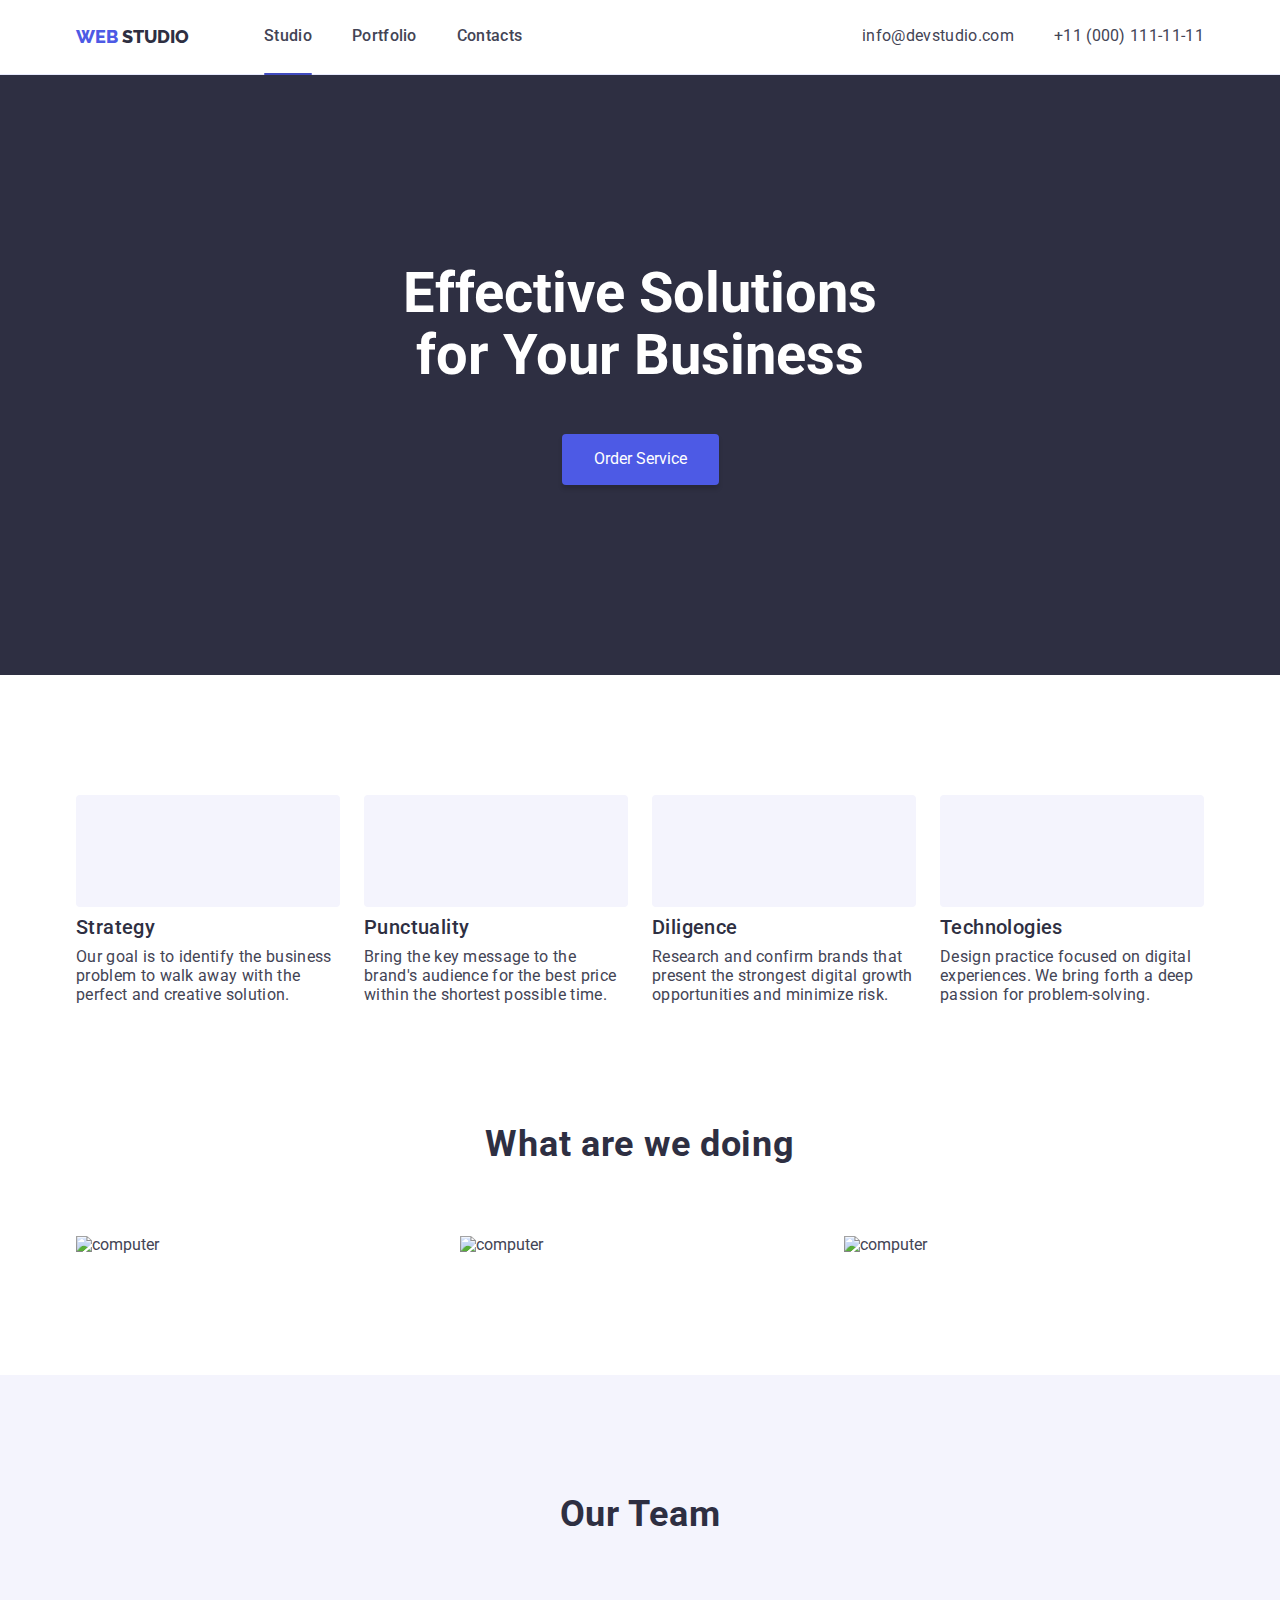
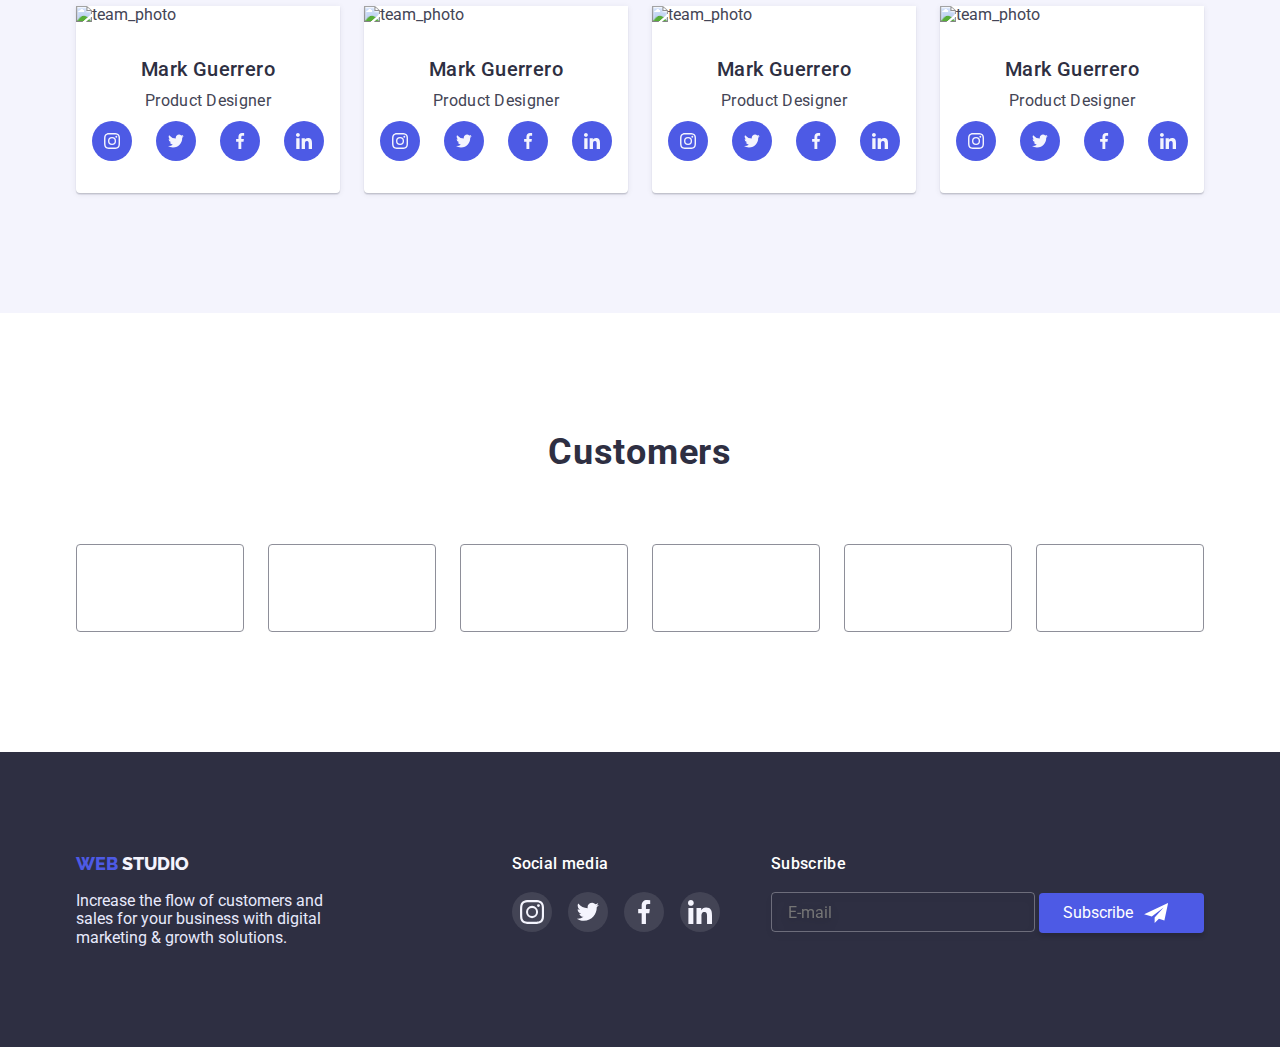
==== index.html @ 970b4292 "hw-06" ====
<!DOCTYPE html>
<html lang="en">
  <head>
    <meta charset="UTF-8" />
    <meta http-equiv="X-UA-Compatible" content="IE=edge" />
    <meta name="viewport" content="width=device-width, initial-scale=1.0" />
    <link
      href="https://fonts.googleapis.com/css2?family=Raleway:wght@800&family=Roboto:wght@400;500;700;900&display=swap"
      rel="stylesheet"
    />
    <link
      rel="stylesheet"
      href="https://cdnjs.cloudflare.com/ajax/libs/modern-normalize/1.1.0/modern-normalize.min.css"
    />
    <link rel="stylesheet" href="css/style.css" />
    <title>WebStudio</title>
  <body> 
    <header class="header">
      <div class="container">
        <div class="header_top">
      <nav class="header_navigation">
        <a class="logo_top logo" href="./index.html">
            <span class="logo_pre">web</span> Studio </a>
        <ul class="menu_list">
          <li class="menu_item">
            <a class="menu_link menu_link_active" href="./index.html">Studio</a>
          </li>
          <li class="menu_item">
            <a class="menu_link" href="./portfolio.html">Portfolio</a>
          </li>
          <li class="menu_item">
            <a class="menu_link" href="">Contacts</a>
          </li>
        </ul>
      </nav>
      <address class="header_contact">
        <ul class="contact_list">
          <li class="contact_item">
            <a class="link contact_link" href="mailto:info@devstudio.com">info@devstudio.com</a>
          </li>
          <li class="contact_item">
            <a class="link contact_link" href="tel:+110001111111"> +11 (000) 111-11-11</a>
          </li>
        </ul>
      </address>
        </div>
    </div>    
    </header>
    <main>
      <section class="hero">
      <div class="container">
        <div class="hero_info">
          <h1 class="hero_text">
            Effective Solutions for Your Business
        </h1>
        <button class="hero_btn" type="button"data-modal-open>Order Service</button>
        </div>
      </section>
      <section class="skils">
        <div class="container">
        <h2 class="visually-hidden ">Goalsand strategies that we set for ourselves. Problems we solve.</h2>
        <ul class="skils_list">
          <li class="skils_item">
            <div class="skils_img">
              <svg class="skils_icon" width="60" height="65">
                <use href="./images/icon/skils.svg#icon-antenna"></use>
              </svg>       
            </div>
            <h3 class="skils_title title_category">Strategy</h3>
            <p class="skils_info">
              Our goal is to identify the business problem to walk away with the
              perfect and creative solution.
            </p>
          </li>
          <li class="skils_item">
            <div class="skils_img">
              <svg class="skils_icon" width="60" height="65">
                <use href="./images/icon/skils.svg#icon-diagram"></use>
              </svg>
            </div>
            <h3 class="skils_title title_category">Punctuality</h3>
            <p class="skils_info">
              Bring the key message to the brand's audience for the best price
              within the shortest possible time.
            </p>
          </li>
          <li class="skils_item">
            <div class="skils_img">
              <svg class="skils_icon" width="60" height="65">
                <use href="./images/icon/skils.svg#icon-clock"></use>
              </svg>
          </div>
            <h3 class="skils_title title_category">Diligence</h3>
            <p class="skils_info">
              Research and confirm brands that present the strongest digital
              growth opportunities and minimize risk.
            </p>
          </li>
          <li class="skils_item">
            <div class="skils_img">
              <svg class="skils_icon" width="60" height="65">
                <use href="./images/icon/skils.svg#icon-astronaut"></use>
              </svg>
          </div>
            <h3 class="skils_title title_category">Technologies</h3>
            <p class="skils_info">
              Design practice focused on digital experiences. We bring forth a
              deep passion for problem-solving.
            </p>
          </li>
        </ul>
        </div>
        </div>
      </section>
      <section class="about">
        <div class="container">
        <h2 class="about_title title">
            What are we doing
        </h2>
        <ul class="about_gallery">
            <li class="about_item">
                <img class="about_img" src="./images/img_1.jpg" alt="computer" width="360" />
            </li>
            <li class="about_item">
                <img class="about_img" src="./images/img_2.jpg" alt="computer" width="360" />
            </li>
            <li class="about_item">
                <img class="about_img" src="./images/img_3.jpg" alt="computer" width="360" />
            </li>
        </ul>
        </div>
      </section>
      <section class="team">
        <div class="container">
        <h2 class="team_title title">
            Our Team
        </h2>
        <ul class="team_list">
          <li class="team_card">    
            <img class="team_photo" src="./images/team1.jpg" alt="team_photo" width="264" />
            <div class="team_info">
            <h3 class="team_name title_category">Mark Guerrero</h3>
            <p class="team_position">Product Designer</p>   
             <ul class="team_soc_list">
              <li class="team_soc_item">
                <a href="" class="team_soc_link">
                  <svg class="team_icon" width="16" height="16">
                    <use href="./images/icon/icons.svg#icon-instagram"></use>
                  </svg>
                </a>
              </li>
              <li class="team_soc_item">
                <a href="" class="team_soc_link">
                  <svg class="team_icon" width="16" height="16">
                   <use href="./images/icon/icons.svg#icon-twitter"></use>
                  </svg>
                </a>
              </li>
              <li class="team_soc_item">
                <a href="" class="team_soc_link">
                   <svg class="team_icon" width="16" height="16">
                    <use href="./images/icon/icons.svg#icon-facebook"></use>
                  </svg>           
                </a>
              </li>
              <li class="team_soc_item">
                <a href="" class="team_soc_link">
                   <svg class="team_icon" width="16" height="16">
                      <use href="./images/icon/icons.svg#icon-linkedin"></use>
                  </svg>              
                </a>
              </li>
            </ul>
            </div>    
          </li>
          <li class="team_card">
            <img class="team_photo" src="./images/team2.jpg" alt="team_photo" width="264" />
            <div class="team_info">
            <h3 class="team_name title_category">Mark Guerrero</h3>
            <p class="team_position">Product Designer</p>
            <ul class="team_soc_list">
              <li class="team_soc_item">
                <a href="" class="team_soc_link">
                  <svg class="team_icon" width="16" height="16">
                    <use href="./images/icon/icons.svg#icon-instagram"></use>
                  </svg>
                </a>
              </li>
              <li class="team_soc_item">
                <a href="" class="team_soc_link">
                  <svg class="team_icon" width="16" height="16">
                   <use href="./images/icon/icons.svg#icon-twitter"></use>
                  </svg>
                </a>
              </li>
              <li class="team_soc_item">
                <a href="" class="team_soc_link">
                   <svg class="team_icon" width="16" height="16">
                    <use href="./images/icon/icons.svg#icon-facebook"></use>
                  </svg>           
                </a>
              </li>
              <li class="team_soc_item">
                <a href="" class="team_soc_link">
                   <svg class="team_icon" width="16" height="16">
                      <use href="./images/icon/icons.svg#icon-linkedin"></use>
                  </svg>              
                </a>
              </li>
            </ul>
            </div>
          </li>
          <li class="team_card">    
            <img class="team_photo" src="./images/team3.jpg" alt="team_photo" width="264" />
            <div class="team_info">
            <h3 class="team_name title_category">Mark Guerrero</h3>
            <p class="team_position">Product Designer</p>
             <ul class="team_soc_list">
              <li class="team_soc_item">
                <a href="" class="team_soc_link">
                  <svg class="team_icon" width="16" height="16">
                    <use href="./images/icon/icons.svg#icon-instagram"></use>
                  </svg>
                </a>
              </li>
              <li class="team_soc_item">
                <a href="" class="team_soc_link">
                  <svg class="team_icon" width="16" height="16">
                   <use href="./images/icon/icons.svg#icon-twitter"></use>
                  </svg>
                </a>
              </li>
              <li class="team_soc_item">
                <a href="" class="team_soc_link">
                   <svg class="team_icon" width="16" height="16">
                    <use href="./images/icon/icons.svg#icon-facebook"></use>
                  </svg>           
                </a>
              </li>
              <li class="team_soc_item">
                <a href="" class="team_soc_link">
                   <svg class="team_icon" width="16" height="16">
                      <use href="./images/icon/icons.svg#icon-linkedin"></use>
                  </svg>              
                </a>
              </li>
            </ul>
            </div>
          </li>
          <li class="team_card">
            <img class="team_photo" src="./images/team4.jpg" alt="team_photo" width="264" />
            <div class="team_info">
            <h3 class="team_name title_category">Mark Guerrero</h3>
            <p class="team_position">Product Designer</p>
             <ul class="team_soc_list">
              <li class="team_soc_item">
                <a href="" class="team_soc_link">
                  <svg class="team_icon" width="16" height="16">
                    <use href="./images/icon/icons.svg#icon-instagram"></use>
                  </svg>
                </a>
              </li>
              <li class="team_soc_item">
                <a href="" class="team_soc_link">
                  <svg class="team_icon" width="16" height="16">
                   <use href="./images/icon/icons.svg#icon-twitter"></use>
                  </svg>
                </a>
              </li>
              <li class="team_soc_item">
                <a href="" class="team_soc_link">
                   <svg class="team_icon" width="16" height="16">
                    <use href="./images/icon/icons.svg#icon-facebook"></use>
                  </svg>           
                </a>
              </li>
              <li class="team_soc_item">
                <a href="" class="team_soc_link">
                   <svg class="team_icon" width="16" height="16">
                      <use href="./images/icon/icons.svg#icon-linkedin"></use>
                  </svg>              
                </a>
              </li>
            </ul>
            </div>
          </li>
        </ul>
        </div>
      </section>
      <section class="customer">
        <div class="container">
          <h2 class="customer_title title">customers</h2>
          <ul class="customer_list">
            <li class="customer_item">
              <a href="" class="customer_link">
                   <svg class="customer_icon" width="41" height="46">
                      <use href="./images/icon/customers.svg#icon-ya_co"></use>
                  </svg>  
              </a> 
            </li>
           <li class="customer_item">
              <a href="" class="customer_link">
                   <svg class="customer_icon" width="40" height="52">
                      <use href="./images/icon/customers.svg#icon-company_here"></use>
                  </svg>   
                  </a> 
            </li>
            <li class="customer_item">
              <a href="" class="customer_link">
                   <svg class="customer_icon" width="44" height="41">
                      <use href="./images/icon/customers.svg#icon-company"></use>
                  </svg> 
                  </a>   
            </li>
            <li class="customer_item">
              <a href="" class="customer_link">
                   <svg class="customer_icon" width="84" height="41">
                      <use href="./images/icon/customers.svg#icon-foster"></use>
                  </svg>   
                  </a> 
            </li>
            <li class="customer_item">
              <a href="" class="customer_link">
                   <svg class="customer_icon" width="63" height="45">
                      <use href="./images/icon/customers.svg#icon-brand"></use>
                  </svg>  
                  </a>  
            </li>
            <li class="customer_item">
              <a href="" class="customer_link">
                   <svg class="customer_icon" width="94" height="44">
                      <use href="./images/icon/customers.svg#icon-tagline"></use>
                  </svg>   
                  </a> 
            </li>
          </ul>
        </div>
      </section>
    </main>
  <footer class="footer">
      <div class="container">
        <div class="footer_information">
        <div class="footer_info">
        <a class="footer_logo logo" href="./index.html">
            <span class="logo_pre">web</span> Studio </a>
        </a>
        <p class="footer_tagline">
          Increase the flow of customers and
          sales for your business with digital
          marketing & growth solutions.
        </p>
        </div>
        <div class="social">
          <p class="social_text">
            Social media
          </p>
          <ul class="social_list">
            <li class="social_item">
              <a href="" class="social_link">
                <svg class="social_icon" width="24" height="24">
                    <use href="./images/icon/icons.svg#icon-instagram"></use>
                </svg>
              </a>
            </li>
            <li class="social_item">
              <a href="" class="social_link">
                <svg class="social_icon" width="24" height="19.5">
                    <use href="./images/icon/icons.svg#icon-twitter"></use>
                </svg>
              </a>
            </li>
            <li class="social_item">
              <a href="" class="social_link">
                <svg class="social_icon" width="24" height="24">
                    <use href="./images/icon/icons.svg#icon-facebook"></use>
                </svg>
              </a>
            </li>
            <li class="social_item">
              <a href="" class="social_link">
               <svg class="social_icon" width="24" height="24">
                    <use href="./images/icon/icons.svg#icon-linkedin"></use>
                </svg>
              </a>
            </li>
          </ul>
        </div>
        <div class="footer_subscribe">
          <p class="footer_text">
            Subscribe
          </p>
          <input class="footer_input" type="email"  name="email" placeholder="E-mail"> 
          <button class="footer_btn">Subscribe
            <svg class="footer_icon" width="24" height="20">
              <use href="./images/icon/icons.svg#icon-send"></use>
          </svg>
          </button>
        </div>
        </div>
        </div>
    </footer>
    <div class="backdrop is-hidden " data-modal>
        <div class="modal">
          <button class="modal_btn" type="button" data-modal-close>
             <svg class="modal_icon" width="8" height="8">
                    <use href="./images/icon/icons.svg#icon-vector"></use>
              </svg>
          </button>
          <p class="modal_title">Leave your contacts and we will call you back</p>
        <form class="modal_form">
          <label class="modal_label">
            <span class="modal_span">Name</span>
            <div class="modal_wrap">
              <input class="madal_input" type="text"  name="user name">
             <svg class="modal_icons">
                    <use href="./images/icon/icons.svg#icon-user"></use>
              </svg>
            </div>
          </label>
          <label class="modal_label">
            <span class="modal_span">Phone</span>
           <div class="modal_wrap">
            <input class="madal_input" type="tel"  name="tel">
            <svg class="modal_icons">
              <use href="./images/icon/icons.svg#icon-tel"></use>
            </svg>
           </div>
          </label>
          <label class="modal_label">
            <span class="modal_span">Email</span>
            <div class="modal_wrap">
              <input class="madal_input" type="email"  name="email"> 
            <svg class="modal_icons">
              <use href="./images/icon/icons.svg#icon-mail"></use>
            </svg>
            </div>
          </label>
          <label class="modal_label">
            <span class="modal_span">Comment</span>
            <textarea class="modal_message" name="text" id="text"placeholder="Text input"></textarea>
          </label>
          <div class="modal_checkbox">
          <input class="modal_check visually-hidden" type="checkbox" id="policy" name="policy" value="true">
          <label class="modal_text" for="policy">I accept the terms and conditions of the 
            <a class="modal_link" href="#"> Privacy Policy</a>
           </label>
          </div>
           <button class="modal_submit" type="submit" >Send</button>
        </form>
        </div>
    </div>
     <script src="./js/modal.js"></script>
  </body>
</html>
---- css/style.css ----
:root{
    --grey-900:rgba(46, 47, 66, 0.7);
    --grey-800:rgba(46, 47, 66, 0.4);
    --grey-700:#2E2F42;
    --grey-600:#434455;
    --grey-550:#757575;
    --grey-500:#8E8F99;
    --blue-700:#404BBF;
    --blue-600:#4D5AE5;
    --blue-500:#E7E9FC;
    --blue-400:#F4F4FD;
    --blue-300:#FCFCFC;
    --green-700:#31D0AA;
    --l_gra:rgba(46, 47, 66, 0.7),
        rgba(46, 47, 66, 0.7);
    --white:#FFFFFF;
    --regular-400:400;
    --medium-500:500;
    --bolt-700:700;
    --bolt-800:800;
    --little:0.02em;
}

ul{
    margin: 0;
    padding: 0;
    list-style: none;
}
p,
h1,
h2,
h3,
h4,
h5,
h6{
    margin: 0;
}

img {
    max-width: 100%;
    display: block;
}

input,
button,
textarea,
select {
    font: inherit;
    cursor: pointer;
}
.container{
    width: 1158px;
    padding: 0 15px;
    margin: 0 auto;

}

.visually-hidden {
    position: absolute;
    width: 1px;
    height: 1px;
    margin: -1px;
    border: 0;
    padding: 0;
    white-space: nowrap;
    clip-path: inset(100%);
    clip: rect(0 0 0 0);
    overflow: hidden;
 }
body {
    font-family: 'Roboto', sans-serif;
    font-size: 16px;
    color: var(--grey-600);  
 }

.title {
     font-size: 36px;
     line-height: 1.1;
     letter-spacing: var(--little);
    color: var(--grey-700);
     text-align: center;
 }
.title_category{
    font-weight: var(--medium-500);
    font-size: 20px;
    line-height: 1.2;
    letter-spacing: var(--little);
    color: var(--grey-700);
}

/*_______________________ HEADER */
              
.header {
    border-bottom: 1px solid var(--blue-500);
}
.header_top{
    display: flex;
    justify-content: space-between;
    padding: 24px 0;
}
.header_navigation{
    display: flex;
    align-items: center;
    
}
.menu_list{
    display: flex;
    gap: 40px;
  
}

.menu_link {
    font-weight: var(--medium-500);
    
   
}

.menu_link,
.contact_link {
    font-style: normal;
    text-decoration: none;
    line-height: 1.5;
    letter-spacing: var(--little);
    color: var(--grey-600);
    transition: color 250ms cubic-bezier(0.4, 0, 0.2, 1);
}

.menu_link:focus,
.contact_link:focus,
.menu_link:hover,
.contact_link:hover {
    color: var(--blue-700);
}
.menu_link.menu_link_active::after{
    content: " ";
    position: relative;
    display: block;
    width: 100%;
    height: 2px;
    bottom: -25px;
    background:var(--blue-700);
    border-radius: 2px;
    z-index: 1;
}
.hero_btn:hover,
.modal_submit:hover,
.footer_btn:hover{
    background-color: var(--blue-700);
}

.logo {
    font-family: 'Raleway', sans-serif;
    font-weight: var(--bolt-800);
    font-size: 18px;
    line-height: 1.33;
    text-transform: uppercase;
    text-decoration: none;
    margin-right: 75px;

}

.logo_pre {
    color: var(--blue-600);

}

.logo_top {
    color: var(--grey-700);
}
.contact_list{
    display: flex;
    gap: 40px;
}


/*_______________________ HERO */
.hero{
    background-color: var(--grey-700);
    background-image: linear-gradient(var(--l_gra)),
         url(../images/hero_bg.jpg);
    background-repeat: no-repeat;
    background-position: center;
    background-size: cover;
    padding: 188px 0;
    max-width: 1440px;
    height: 600px;
    margin:0 auto;
}
.hero_info{
    max-width: 494px;
    display: flex;
    flex-direction: column;
    text-align: center;
    margin: 0 auto;
}
.hero_text{
    font-weight:var(--bolt-700);
    font-size: 56px;
    line-height: 1.1;  
    color: var(--white);
    margin-bottom: 48px;
    text-align: center;
}
.hero_btn,
.modal_submit,
.footer_btn{
    max-width: 169px;
    border: none;
    color:var(--white);
    background-color: var(--blue-600);  
    box-shadow: 0px 4px 4px rgba(0, 0, 0, 0.15);
    border-radius: 4px;
    padding: 16px 32px;
    margin: 0 auto;
    transition: background-color 250ms cubic-bezier(0.4, 0, 0.2, 1); 
}
/*_______________________SKILS */
.skils{
    padding: 120px 0;
}
.skils_list{
    display: flex;
}
.skils_item{
    max-width: 264px;
}
.skils_item:not(:last-child){
    margin-right: 24px;
}
.skils_title{
    margin-bottom: 8px;
}
.skils_info{
    line-height: 1.2;
    letter-spacing: var(--little);
    color: var(--grey-600);  
}
.skils_img{
    width: 100%;
    height: 112px;
    background-color: var(--blue-400);
    display: flex;
    justify-content: center;
    align-items: center;
    border-radius: 4px;
    margin-bottom: 8px;
}

/*_______________________ ABOUT */
.about{
    padding-bottom: 120px;
}
.about_title{
    margin-bottom: 72px;
}
.about_gallery{
    display: flex;
    justify-content: space-between;
}

/*_______________________ TEAM */
.team{
    padding: 120px 0;
    background-color:var(--blue-400);  
}
.team_list{
    display: flex;
}
.team_card{
    background-color: var(--white);
    max-width: 264px;
    box-shadow: 0px 1px 6px rgba(46, 47, 66, 0.08), 0px 1px 1px rgba(46, 47, 66, 0.16), 0px 2px 1px rgba(46, 47, 66, 0.08);
    border-radius: 0px 0px 4px 4px;
    transition: box-shadow 250ms cubic-bezier(0.4, 0, 0.2, 1); 
}
.team_card:not(:last-child){
margin-right: 24px;
}
.team_card:hover {
    box-shadow: 0px 1px 6px rgba(46, 47, 66, 0.08), 0px 1px 1px rgba(46, 47, 66, 0.16), 0px 2px 1px rgba(46, 47, 66, 0.08);
}
.team_info{
    padding: 32px 16px;
    text-align: center;
}
.team_soc_list{
    display: flex;
    justify-content: space-between;
    gap: 24px;
}
.team_soc_link{
    width: 40px;
    height: 40px;
    border-radius: 50%;
    background-color: var(--blue-600);
    display: flex;
        align-items: center;
        justify-content: center;
    transition: background-color 250ms cubic-bezier(0.4, 0, 0.2, 1); 
}
.team_soc_link:is(:hover,:focus){
    background-color: var(--blue-700);
}

.social_link{
    width: 100%;
    height: 100%;
    display: flex;
    align-items: center;
    justify-content: center;
}

.team_title{
    margin-bottom: 72px;
}.team_name{
    margin-bottom: 8px;
}
.team_position{
    line-height: 1.5;
    letter-spacing: var(--little);
    color: var(--grey-600);  
    margin-bottom: 8px;
}
/*_______________________ customerS */

.customer{
    padding: 120px 0;
}
.customer_title{
    margin-bottom: 72px;   
    text-transform: capitalize;
}
.customer_list{
    display: flex;
    justify-content: space-between;
    gap: 24px;
}
.customer_item{
    width: 168px;
    height: 88px;
}
.customer_link{
    width: 100%;
    height: 100%;
    display: flex;
    align-items: center;
    justify-content: center;
    border: 1px solid var(--grey-500);
    border-radius: 4px;
    color:var(--grey-500);
    transition: color 250ms cubic-bezier(0.4, 0, 0.2, 1),
                border-color 250ms cubic-bezier(0.4, 0, 0.2, 1); 
}
.customer_icon {
    fill: currentColor;
}
.customer_link:is(:hover,:focus){
    border-color: var(--blue-700);
    color: var(--blue-700);
}

/*_______________________ FOOTER */
.footer{
    background-color: var(--grey-700);
    padding: 100px 0;
}
.footer_information{
    display: flex;
    align-items: start;
    justify-content: space-between;
}
.footer_info{
    max-width: 264px;
    margin-right: 120px;
}
.footer_logo{
    color: var(--blue-400);
    margin-bottom: 16px;
    margin-right: 0;
}   
.footer_tagline{
    margin-top: 16px;
    color: var(--blue-500);  
}
.footer_input{
    width: 264px;
    height: 40px;
    border: 1px solid rgba(255, 255, 255, 0.3);
    filter: drop-shadow(0px 4px 4px rgba(0, 0, 0, 0.15));
    border-radius: 4px;
    padding: 8px 16px;
    background-color: transparent;
    color: var(--blue-300);
}
.footer_input:focus{
    border-color: var(--blue-700);
    outline: transparent;
}

.footer_btn{
    width: 165px;
    height: 40px;
    padding: 8px 24px;
    text-align: left;
    position: relative;
}
.footer_icon{
    position: absolute;
    top: 50%;
    right: 24px;
    transform: translate(-50%, -50%);
}



/*_______________________ SOCIAL */

.social_text,
.footer_text{
    font-weight: var(--medium-500);
    font-size: 16px;
    line-height: 1.5;  
    letter-spacing: var(--little);
    color: var(--white);
    margin-bottom: 16px;
}
.social_list{
    display: flex;
    justify-content: space-between;
    gap: 16px;
}
.social_link{
    width: 40px;
    height: 40px;
    border-radius: 50%;
    background-color:rgba(255, 255, 255, 0.1);
    transition: background-color 250ms cubic-bezier(0.4, 0, 0.2, 1);

}
.social_link:is(:hover, :focus) {
    background-color: var(--green-700);
}
/*_______________________ PORTFOLIO */

.gallery{
    padding-top: 96px;
    padding-bottom: 120px;
}
.gallery_list{
    display: flex;
    justify-content: center;
    gap: 24px;
    margin-bottom: 72px;
    
}

.gallery_btn{
    font-weight: var(--medium-500);
    line-height: 1.5;
    color: var(--blue-600);  
    background-color: var(--blue-400);  
    border: 1px solid var(--blue-500);  
    border-radius: 4px;
    padding: 12px 24px;
    transition: box-shadow 250ms cubic-bezier(0.4, 0, 0.2, 1);
}
.gallery_btn:hover,
.gallery_btn:focus{
    box-shadow: 0px 4px 4px rgba(0, 0, 0, 0.15);
}
.portfolio_list{
    display: flex;
    flex-wrap: wrap;
    gap:48px 24px;
}
.portfolio_item{
    max-width: 360px;
    transition: box-shadow 250ms cubic-bezier(0.4, 0, 0.2, 1);
        }

.portfolio_link{
    letter-spacing: var(--little);
    color: var(--grey-600); 
    text-decoration: none;
} 
.portfolio_link:hover .portfolio_hover{
transform: translateY(0);
}
.portfolio_wrap{
position: relative;
overflow: hidden;
}
.portfolio_hover{
    position: absolute;
    top: 0;
    background-color: var(--blue-600);
    padding: 40px 32px;
    width: 100%;
    height: 100%;
    transform: translateY(100%);
    transition: transform 250ms linear;
}
.portfolio_text{
    font-weight: 400;
    font-size: 16px;
    line-height: 1.5;    
    letter-spacing: 0.02em;
    color:var(--blue-400);
    overflow: auto;
    
}
.portfolio_item:is(:hover,:focus) {
    box-shadow: 0px 1px 6px rgba(46, 47, 66, 0.08);
}
.portfolio_info{
border: 1px solid var(--blue-500);
padding: 32px 16px;   
border-top: none;

}
.portfolio_services{
    font-size: 20px;
    font-weight: var(--medium-500);
    line-height: 1.2;
    letter-spacing: var(--little);
    color: var(--grey-700);
    margin-bottom: 8px;
}
.portfollio_specialit{
    font-weight: var(--regular-400);
    line-height: 1.5;
    letter-spacing: var(--little);
}

/*_______________________ MODAL */
.backdrop{
    position: fixed;
    top: 0;
    width: 100%;
    height: 100%;
    background-color: rgba(46, 47, 66, 0.4);
    transition: opacity 300ms linear, visibility 300ms linear ;
}

.modal{
    width: 408px;
    min-height: 576px;
    background-color: var(--blue-300);
    box-shadow: 0px 1px 1px rgba(0, 0, 0, 0.14), 0px 1px 3px rgba(0, 0, 0, 0.12), 0px 2px 1px rgba(0, 0, 0, 0.2);
    border-radius: 4px;
    padding: 24px;
    position: absolute;
    top: 50%;
    left: 50%;
    transform: translate(-50%, -50%);
    transition: transform 250ms linear;
}
.backdrop.is-hidden .modal {
    transform: translate(-500%, -50%);
} 
.modal_btn{
    width: 24px;
    height: 24px;
    background: #E7E9FC;
    border: 1px solid rgba(0, 0, 0, 0.1);
    border-radius: 50%;
    display: flex;
    align-items: center;
    justify-content: center;
    margin-left: auto;
    margin-bottom: 24px;
    transition: color 250ms cubic-bezier(0.4, 0, 0.2, 1),
    background-color 250ms cubic-bezier(0.4, 0, 0.2, 1),
    fill 250ms cubic-bezier(0.4, 0, 0.2, 1);
}

.modal_btn:hover {
    background-color: var(--blue-700);
    color: var(--blue-300);
    fill: var(--blue-300);
}

.is-hidden{
    opacity: 0;
    visibility: hidden;
    pointer-events: none;
}
.modal_title{
    font-weight: var(--medium-500);
    font-size: 16px;
    line-height: 1.5;   
    text-align: center;
    letter-spacing: 0.02em;
    color: var(--grey-700);
    margin-bottom: 34px;
}
.modal_span{
    display: inline-block;
    margin-bottom: 4px;
    font-weight: 400;
    font-size: 12px;
    line-height: 1.1;
    letter-spacing: 0.04em;
    color: var(--grey-500)
}
.modal_wrap{
    position: relative;
    margin-bottom: 26px;
}
.madal_input,
.modal_message{
    width: 100%;
    height: 40px;
    background: var(--blue-300);
    border: 1px solid rgba(33, 33, 33, 0.2);
    border-radius: 4px;
    font-size: 14px;
    color: var(--blue-700);
    padding: 11px 11px 11px 38px;
    transition:  border-color 250ms cubic-bezier(0.4, 0, 0.2, 1),
                 fill 250ms cubic-bezier(0.4, 0, 0.2, 1);
}   

.madal_input:focus,
.modal_message:focus{
    border-color: var(--blue-700);
    outline: transparent;
}
.madal_input:focus + .modal_icons{
    fill: var(--blue-700);
}

.modal_icons{
    width: 18px;
    height: 24px;
    position: absolute;
    top: 50%;
    left: 16px;
    transform: translateY(-50%);
}

.modal_message{
    width: 100%;
    height: 120px;
    padding: 8px 16px;
    margin-bottom: 16px;
    resize: none;
}

.modal_text{
    font-weight: var(--regular-400);
    font-size: 12px;
    line-height: 1.1;
    letter-spacing: 0.04em;
    color: var(--grey-550);
    text-align:center;
    margin-bottom: 24px;
    display: flex;
    cursor: pointer;
    padding-left: 24px;
    position: relative;
   
}
.modal_text::before{
    content: '';
    position: absolute;
    left: 8px;
    top: 50%;
    transform: translate(-50%, -50%);
    width: 16px;
    height: 16px;
    border-radius: 2px;
    border: 1.25px solid var(--grey-700);
}
.modal_check{
    transition:  border-color 250ms cubic-bezier(0.4, 0, 0.2, 1);
}

.modal_check:checked + .modal_text::before{
    background-image: url(../images/icon/check.svg);
    background-repeat: no-repeat;
    background-position: center;
    background-color: var(--blue-700);
    border: none;
}
.modal_check:focus + .modal_text::before{
   border-color: var(--blue-700);
}

.modal_submit{
    width: 169px;
    height: 56px;
    display: block;
    margin: 0 auto;
    padding: 16px 32px;
}
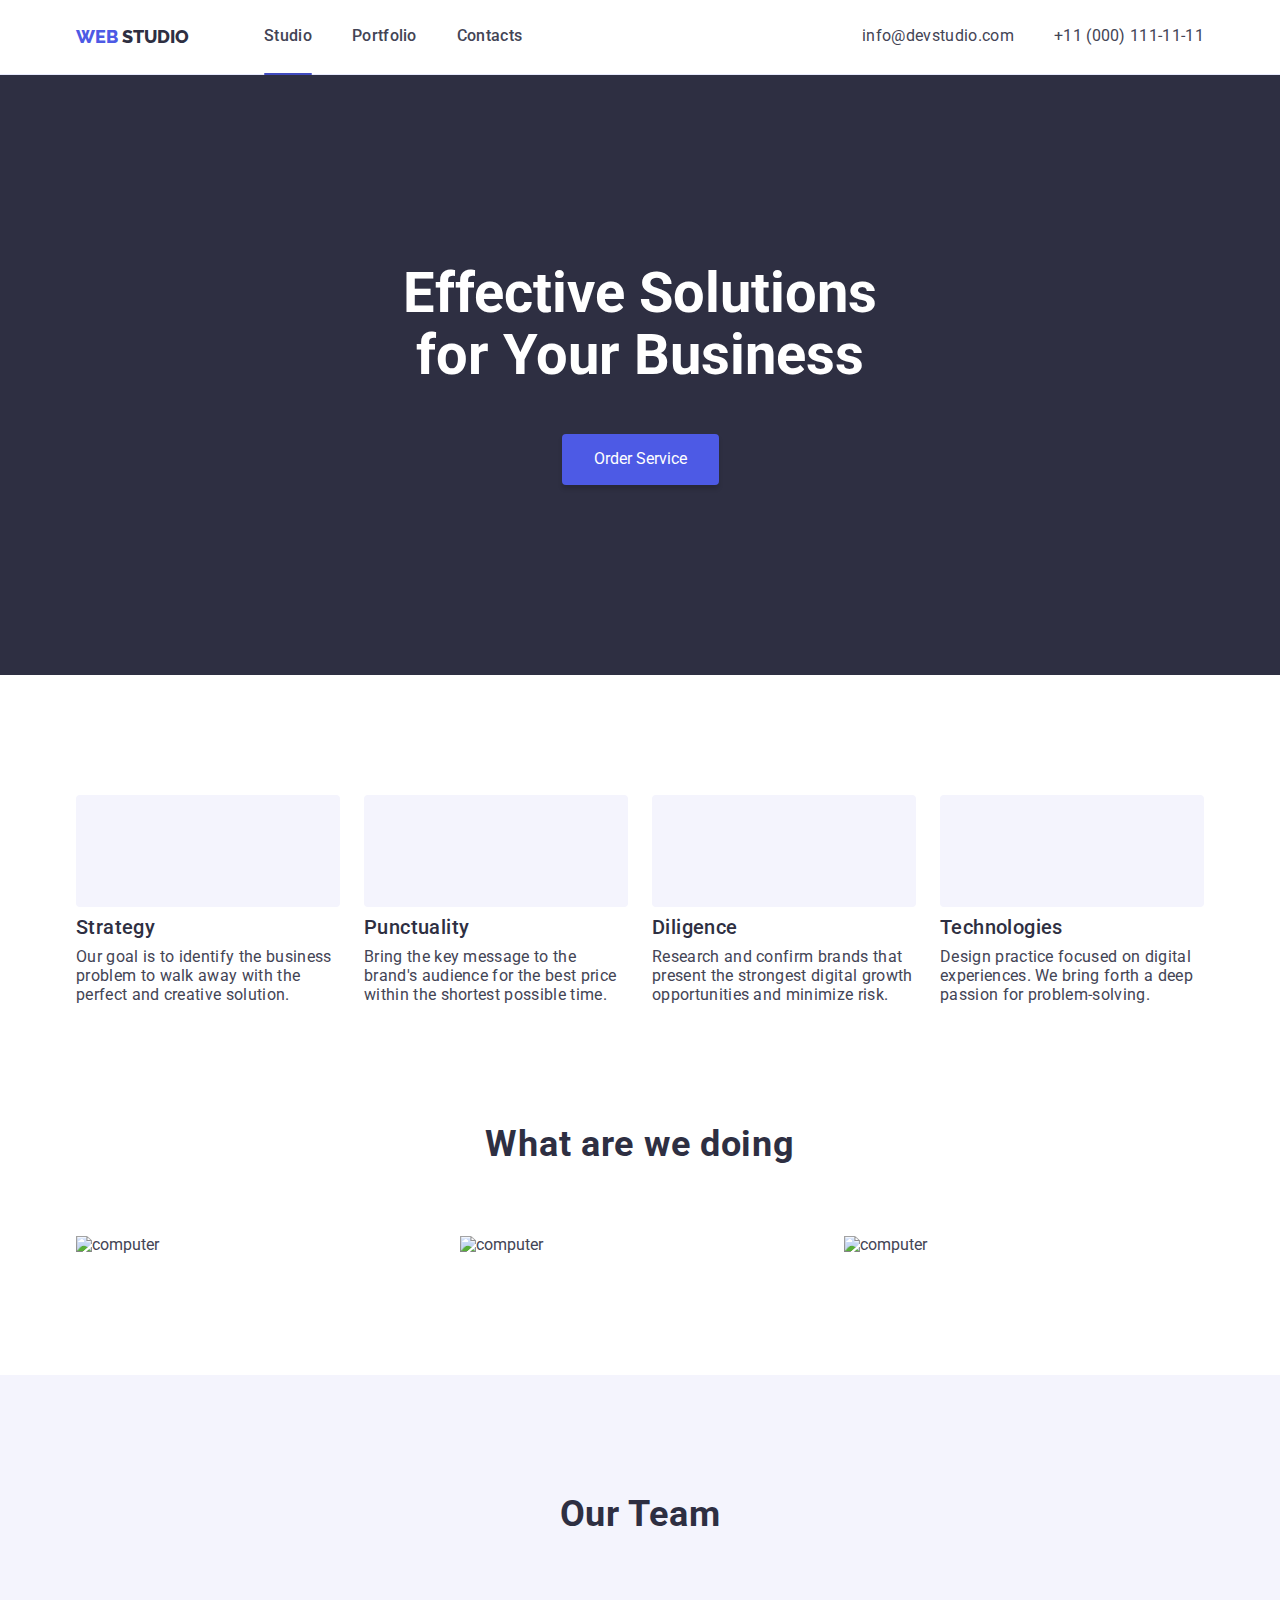
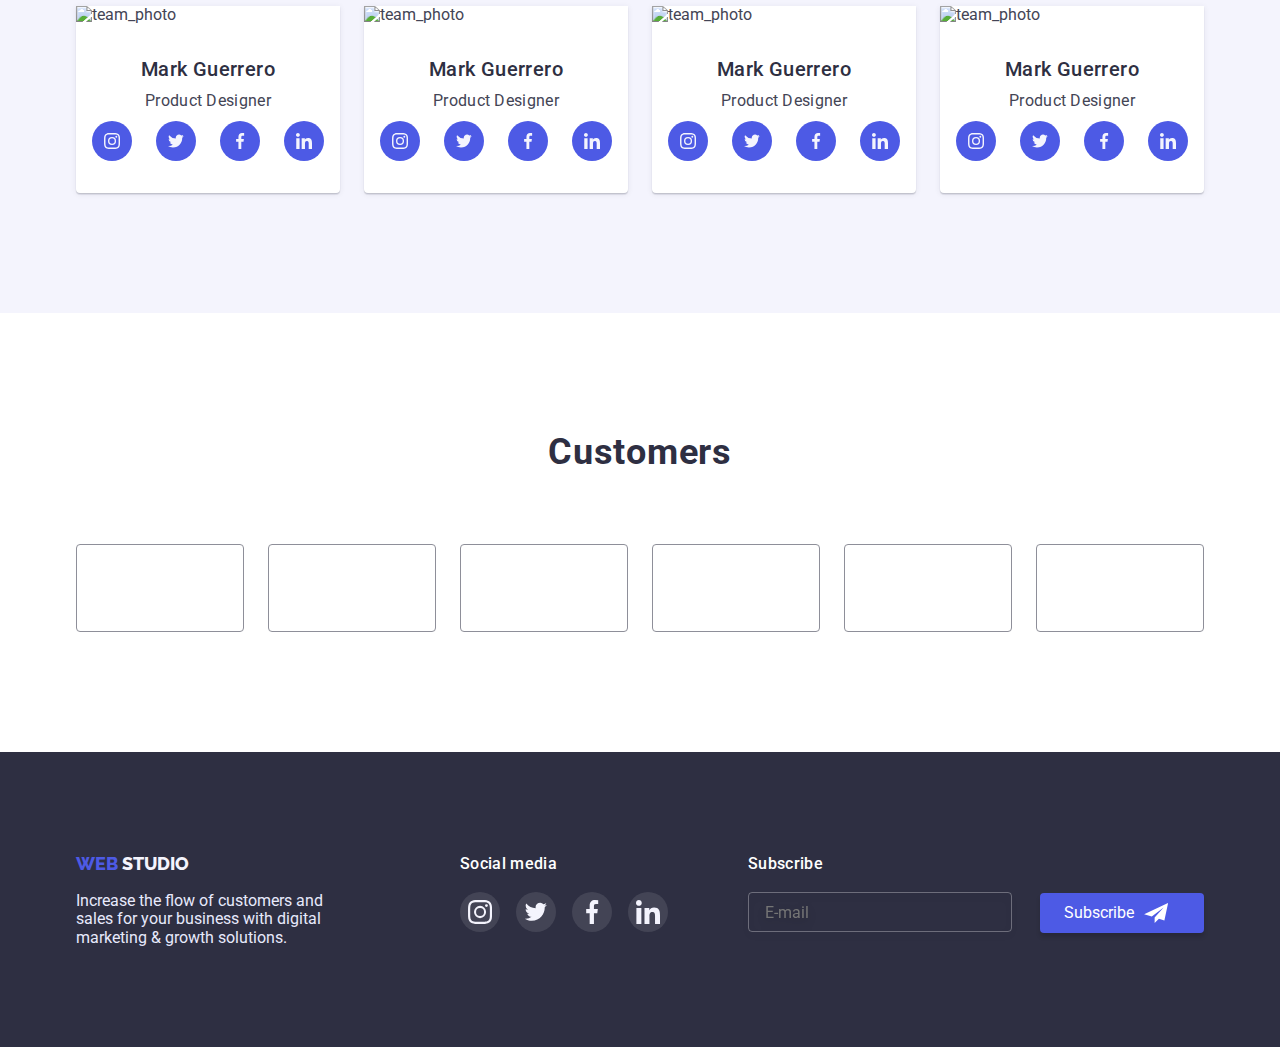
==== commit 2b6843d1: "(bug_fixed_1)" ====
--- a/index.html
+++ b/index.html
@@ -408,37 +408,47 @@
           </button>
           <p class="modal_title">Leave your contacts and we will call you back</p>
         <form class="modal_form">
-          <label class="modal_label">
-            <span class="modal_span">Name</span>
-            <div class="modal_wrap">
-              <input class="madal_input" type="text"  name="user name">
-             <svg class="modal_icons">
-                    <use href="./images/icon/icons.svg#icon-user"></use>
-              </svg>
-            </div>
-          </label>
-          <label class="modal_label">
-            <span class="modal_span">Phone</span>
-           <div class="modal_wrap">
-            <input class="madal_input" type="tel"  name="tel">
-            <svg class="modal_icons">
-              <use href="./images/icon/icons.svg#icon-tel"></use>
-            </svg>
-           </div>
-          </label>
-          <label class="modal_label">
-            <span class="modal_span">Email</span>
-            <div class="modal_wrap">
-              <input class="madal_input" type="email"  name="email"> 
-            <svg class="modal_icons">
-              <use href="./images/icon/icons.svg#icon-mail"></use>
-            </svg>
-            </div>
-          </label>
-          <label class="modal_label">
-            <span class="modal_span">Comment</span>
-            <textarea class="modal_message" name="text" id="text"placeholder="Text input"></textarea>
-          </label>
+          <ul class="modal_form_list">
+            <li class="modal_form_item">
+              <label class="modal_label">
+                <span class="modal_span">Name</span>
+                <div class="modal_wrap">
+                  <input class="modal_input" type="text"  name="user name">
+                 <svg class="modal_icons">
+                        <use href="./images/icon/icons.svg#icon-user"></use>
+                  </svg>
+                </div>
+              </label>
+            </li>
+            <li class="modal_form_item">
+              <label class="modal_label">
+                <span class="modal_span">Phone</span>
+               <div class="modal_wrap">
+                <input class="modal_input" type="tel"  name="tel">
+                <svg class="modal_icons">
+                  <use href="./images/icon/icons.svg#icon-tel"></use>
+                </svg>
+               </div>
+              </label>
+            </li>
+            <li class="modal_form_item">
+              <label class="modal_label">
+                <span class="modal_span">Email</span>
+                <div class="modal_wrap">
+                  <input class="modal_input" type="email"  name="email"> 
+                <svg class="modal_icons">
+                  <use href="./images/icon/icons.svg#icon-mail"></use>
+                </svg>
+                </div>
+              </label>
+            </li>
+            <li class="modal_form_item">
+              <label class="modal_label">
+                <span class="modal_span">Comment</span>
+                <textarea class="modal_message" name="text" id="text"placeholder="Text input"></textarea>
+              </label>
+            </li>
+          </ul>    
           <div class="modal_checkbox">
           <input class="modal_check visually-hidden" type="checkbox" id="policy" name="policy" value="true">
           <label class="modal_text" for="policy">I accept the terms and conditions of the 
--- a/css/style.css
+++ b/css/style.css
@@ -40,11 +40,12 @@
     max-width: 100%;
     display: block;
 }
-
 input,
-button,
-textarea,
-select {
+textarea{
+    cursor: auto;
+}
+button
+{
     font: inherit;
     cursor: pointer;
 }
@@ -367,11 +368,12 @@
 .footer_information{
     display: flex;
     align-items: start;
-    justify-content: space-between;
+   
 }
 .footer_info{
     max-width: 264px;
     margin-right: 120px;
+  
 }
 .footer_logo{
     color: var(--blue-400);
@@ -391,6 +393,7 @@
     padding: 8px 16px;
     background-color: transparent;
     color: var(--blue-300);
+    margin-right: 24px;
 }
 .footer_input:focus{
     border-color: var(--blue-700);
@@ -398,7 +401,7 @@
 }
 
 .footer_btn{
-    width: 165px;
+    width: 164px;
     height: 40px;
     padding: 8px 24px;
     text-align: left;
@@ -414,7 +417,9 @@
 
 
 /*_______________________ SOCIAL */
-
+.social{
+    margin-right: 80px;
+}
 .social_text,
 .footer_text{
     font-weight: var(--medium-500);
@@ -592,7 +597,7 @@
     text-align: center;
     letter-spacing: 0.02em;
     color: var(--grey-700);
-    margin-bottom: 34px;
+    margin-bottom: 16px;
 }
 .modal_span{
     display: inline-block;
@@ -605,9 +610,9 @@
 }
 .modal_wrap{
     position: relative;
-    margin-bottom: 26px;
-}
-.madal_input,
+
+}
+.modal_input,
 .modal_message{
     width: 100%;
     height: 40px;
@@ -621,12 +626,12 @@
                  fill 250ms cubic-bezier(0.4, 0, 0.2, 1);
 }   
 
-.madal_input:focus,
+.modal_input:focus,
 .modal_message:focus{
     border-color: var(--blue-700);
     outline: transparent;
 }
-.madal_input:focus + .modal_icons{
+.modal_input:focus + .modal_icons{
     fill: var(--blue-700);
 }
 
@@ -638,12 +643,13 @@
     left: 16px;
     transform: translateY(-50%);
 }
-
+.modal_checkbox{
+    margin-bottom: 16px;
+}
 .modal_message{
     width: 100%;
     height: 120px;
-    padding: 8px 16px;
-    margin-bottom: 16px;
+    padding: 8px 16px; 
     resize: none;
 }
 
@@ -655,16 +661,16 @@
     color: var(--grey-550);
     text-align:center;
     margin-bottom: 24px;
+    margin-left: 24px;
     display: flex;
     cursor: pointer;
-    padding-left: 24px;
     position: relative;
    
 }
 .modal_text::before{
     content: '';
     position: absolute;
-    left: 8px;
+    left: -16px;
     top: 50%;
     transform: translate(-50%, -50%);
     width: 16px;
@@ -672,6 +678,14 @@
     border-radius: 2px;
     border: 1.25px solid var(--grey-700);
 }
+
+
+.modal_form_item:not(:last-child){
+    margin-bottom: 8px;
+}
+.modal_form_item:last-child{
+    margin-bottom: 16px;
+}
 .modal_check{
     transition:  border-color 250ms cubic-bezier(0.4, 0, 0.2, 1);
 }
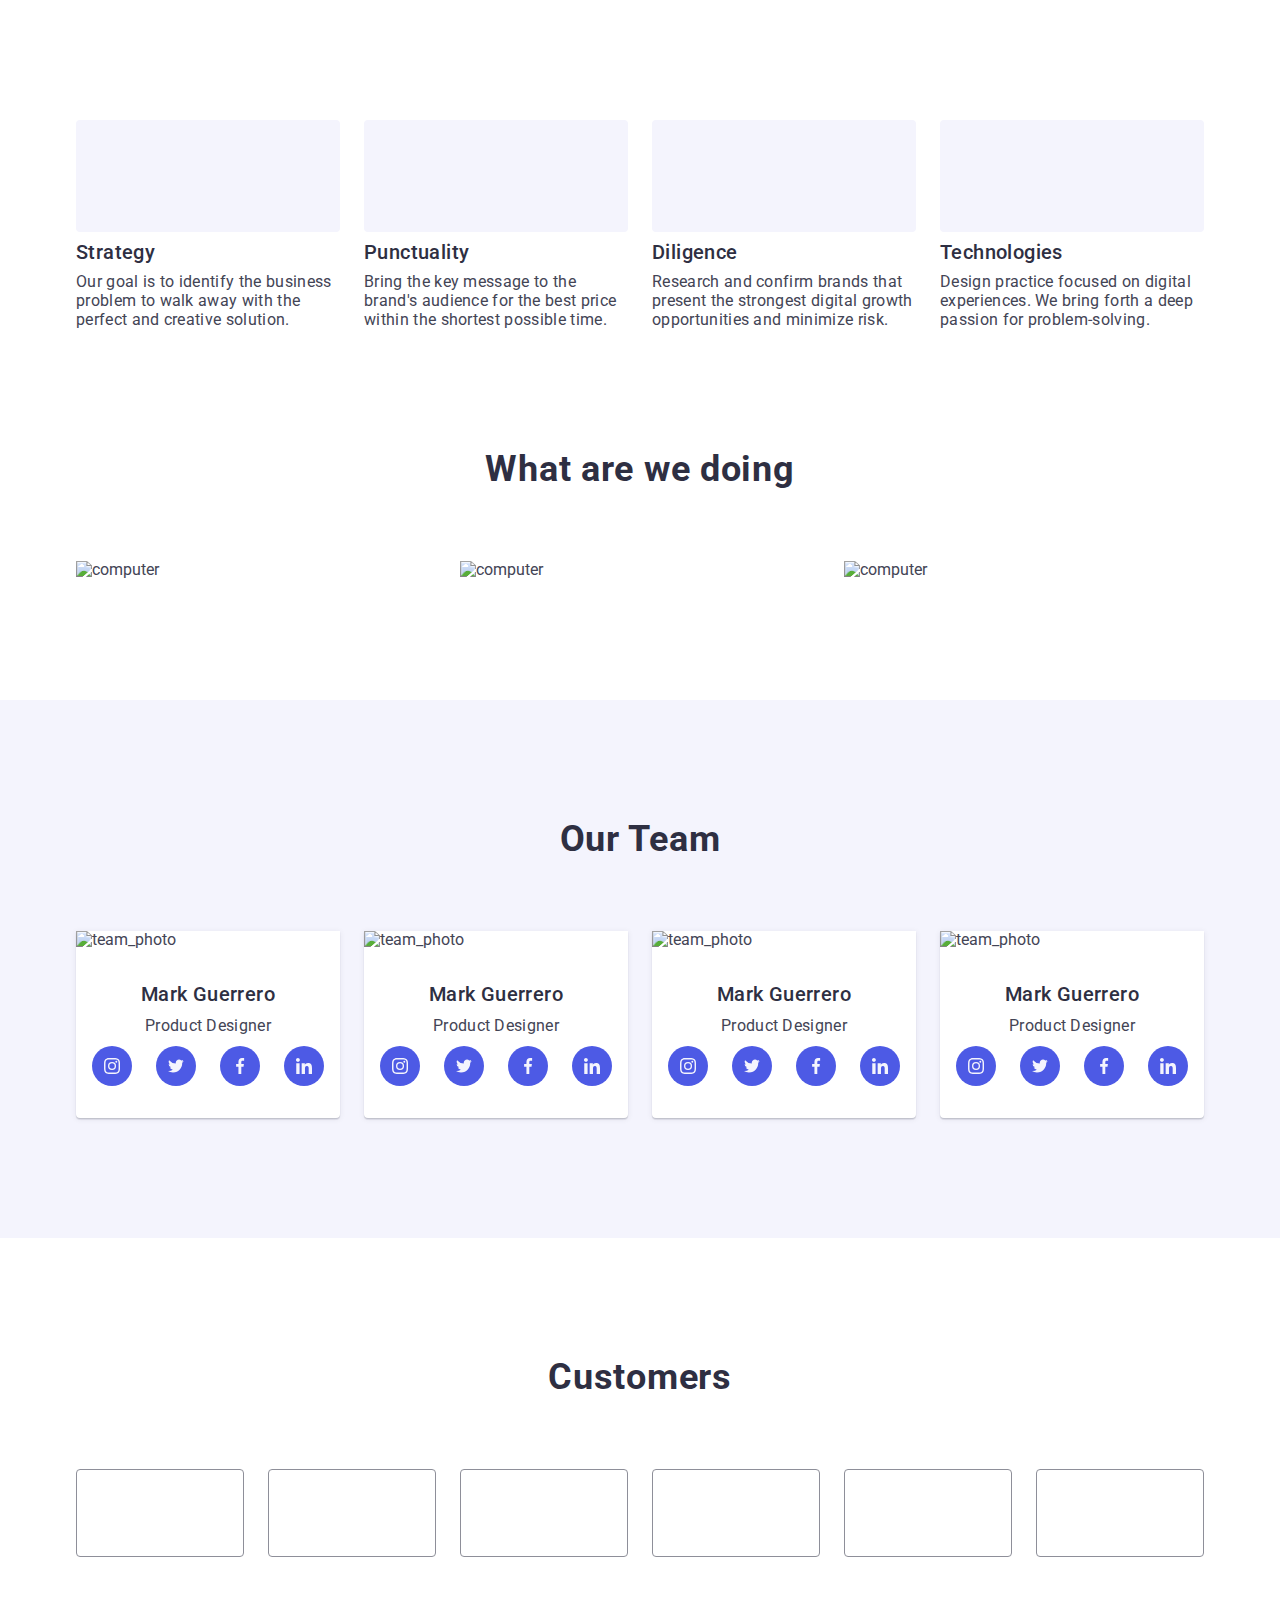
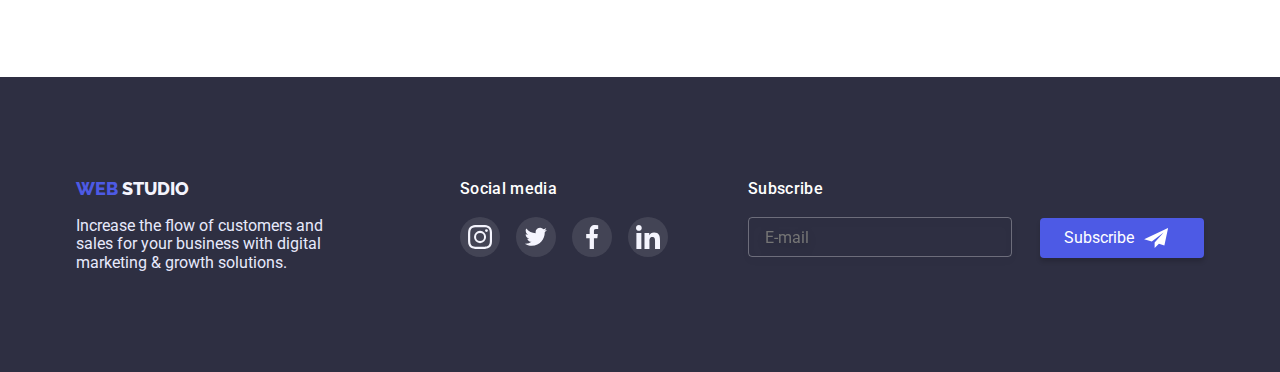
==== commit 06653643: "hw_1" ====
--- a/index.html
+++ b/index.html
@@ -15,7 +15,7 @@
     <link rel="stylesheet" href="css/style.css" />
     <title>WebStudio</title>
   <body> 
-    <header class="header">
+    <!-- <header class="header">
       <div class="container">
         <div class="header_top">
       <nav class="header_navigation">
@@ -45,9 +45,9 @@
       </address>
         </div>
     </div>    
-    </header>
+    </header> -->
     <main>
-      <section class="hero">
+      <!-- <section class="hero">
       <div class="container">
         <div class="hero_info">
           <h1 class="hero_text">
@@ -55,7 +55,7 @@
         </h1>
         <button class="hero_btn" type="button"data-modal-open>Order Service</button>
         </div>
-      </section>
+      </section> -->
       <section class="skils">
         <div class="container">
         <h2 class="visually-hidden ">Goalsand strategies that we set for ourselves. Problems we solve.</h2>
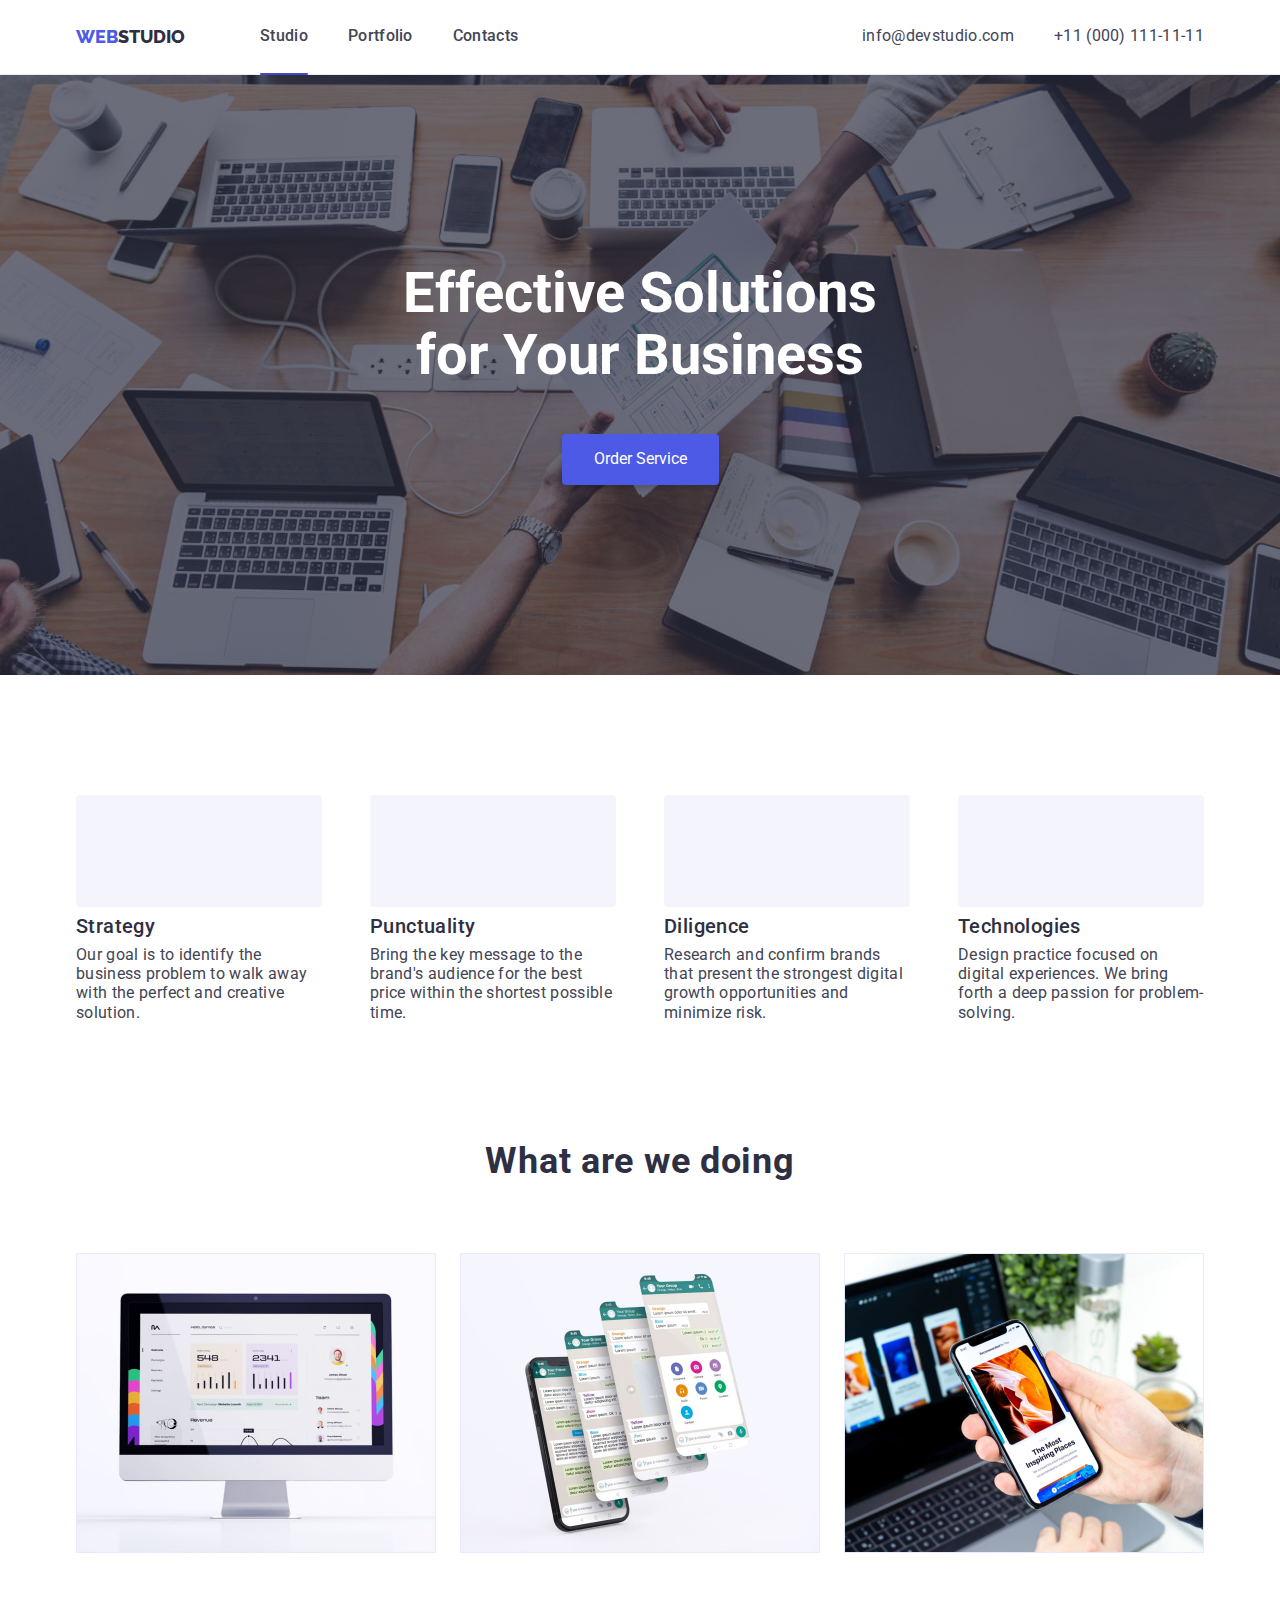
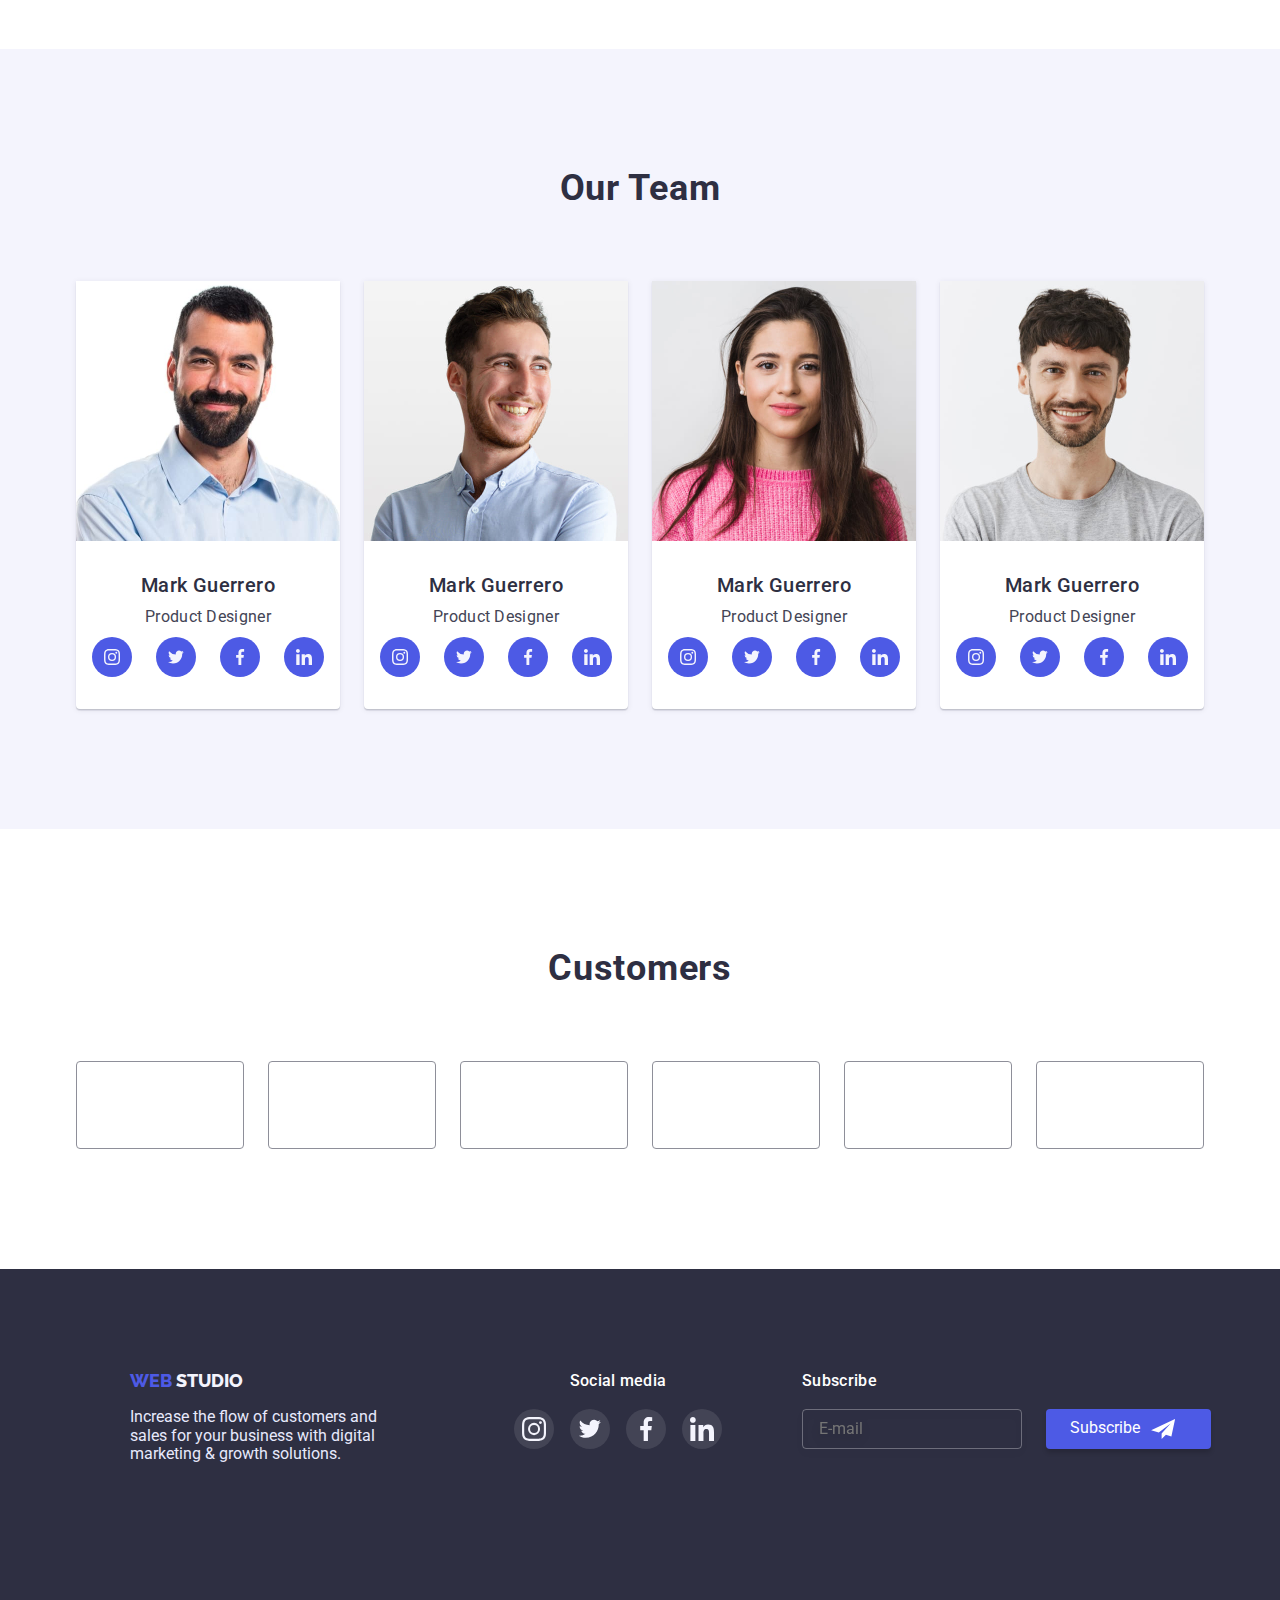
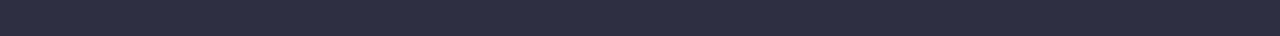
==== commit 81b00d31: "image" ====
--- a/index.html
+++ b/index.html
@@ -15,12 +15,12 @@
     <link rel="stylesheet" href="css/style.css" />
     <title>WebStudio</title>
   <body> 
-    <!-- <header class="header">
+    <header class="header">
       <div class="container">
         <div class="header_top">
       <nav class="header_navigation">
         <a class="logo_top logo" href="./index.html">
-            <span class="logo_pre">web</span> Studio </a>
+            <span class="logo_pre">web</span>Studio </a>
         <ul class="menu_list">
           <li class="menu_item">
             <a class="menu_link menu_link_active" href="./index.html">Studio</a>
@@ -45,9 +45,9 @@
       </address>
         </div>
     </div>    
-    </header> -->
+    </header>
     <main>
-      <!-- <section class="hero">
+      <section class="hero">
       <div class="container">
         <div class="hero_info">
           <h1 class="hero_text">
@@ -55,7 +55,7 @@
         </h1>
         <button class="hero_btn" type="button"data-modal-open>Order Service</button>
         </div>
-      </section> -->
+      </section>
       <section class="skils">
         <div class="container">
         <h2 class="visually-hidden ">Goalsand strategies that we set for ourselves. Problems we solve.</h2>
@@ -119,13 +119,13 @@
         </h2>
         <ul class="about_gallery">
             <li class="about_item">
-                <img class="about_img" src="./images/img_1.jpg" alt="computer" width="360" />
+                <img class="about_img" src="./images/img_1.jpg" srcset='./images/img_1-2x.jpg 1x, ./images/img_12x.jpg 2x' alt="computer" width="360" />
             </li>
             <li class="about_item">
-                <img class="about_img" src="./images/img_2.jpg" alt="computer" width="360" />
+                <img class="about_img" src="./images/img_2.jpg" srcset='./images/img_2-2x.jpg 1x, ./images/img_2-2x.jpg 2x' alt="computer" width="360" />
             </li>
             <li class="about_item">
-                <img class="about_img" src="./images/img_3.jpg" alt="computer" width="360" />
+                <img class="about_img" src="./images/img_3.jpg" srcset='./images/img_3-2x.jpg 1x, ./images/img_3-2x.jpg 2x' alt="computer" width="360" />
             </li>
         </ul>
         </div>
@@ -137,7 +137,8 @@
         </h2>
         <ul class="team_list">
           <li class="team_card">    
-            <img class="team_photo" src="./images/team1.jpg" alt="team_photo" width="264" />
+            <img class="team_photo" src="./images/team1.jpg"
+               srcset='./images/team1-2x.jpg 1x, ./images/team1-2x.jpg 2x'  alt="team_photo" width="264" />
             <div class="team_info">
             <h3 class="team_name title_category">Mark Guerrero</h3>
             <p class="team_position">Product Designer</p>   
@@ -174,7 +175,8 @@
             </div>    
           </li>
           <li class="team_card">
-            <img class="team_photo" src="./images/team2.jpg" alt="team_photo" width="264" />
+            <img class="team_photo" src="./images/team2.jpg"
+             srcset='./images/team2-2x.jpg 1x, ./images/team2-2x.jpg 2x' alt="team_photo" width="264" />
             <div class="team_info">
             <h3 class="team_name title_category">Mark Guerrero</h3>
             <p class="team_position">Product Designer</p>
@@ -211,7 +213,8 @@
             </div>
           </li>
           <li class="team_card">    
-            <img class="team_photo" src="./images/team3.jpg" alt="team_photo" width="264" />
+            <img class="team_photo" src="./images/team3.jpg" 
+            srcset='./images/team3-2x.jpg 1x, ./images/team3-2x.jpg 2x' alt="team_photo" width="264" />
             <div class="team_info">
             <h3 class="team_name title_category">Mark Guerrero</h3>
             <p class="team_position">Product Designer</p>
@@ -248,7 +251,8 @@
             </div>
           </li>
           <li class="team_card">
-            <img class="team_photo" src="./images/team4.jpg" alt="team_photo" width="264" />
+            <img class="team_photo" src="./images/team4.jpg"
+            srcset='./images/team4-2x.jpg 1x, ./images/team4-2x.jpg 2x' alt="team_photo" width="264" />
             <div class="team_info">
             <h3 class="team_name title_category">Mark Guerrero</h3>
             <p class="team_position">Product Designer</p>
@@ -385,17 +389,17 @@
             </li>
           </ul>
         </div>
-        <div class="footer_subscribe">
+        <form class="footer_subscribe">
           <p class="footer_text">
             Subscribe
           </p>
           <input class="footer_input" type="email"  name="email" placeholder="E-mail"> 
-          <button class="footer_btn">Subscribe
+          <button class="footer_btn" type="submit">Subscribe
             <svg class="footer_icon" width="24" height="20">
               <use href="./images/icon/icons.svg#icon-send"></use>
           </svg>
           </button>
-        </div>
+        </form>
         </div>
         </div>
     </footer>
--- a/css/style.css
+++ b/css/style.css
@@ -50,7 +50,7 @@
     cursor: pointer;
 }
 .container{
-    width: 1158px;
+    width: 428px;
     padding: 0 15px;
     margin: 0 auto;
 
@@ -178,15 +178,25 @@
 .hero{
     background-color: var(--grey-700);
     background-image: linear-gradient(var(--l_gra)),
-         url(../images/hero_bg.jpg);
+         url(../images/bg_mobile.jpg);
     background-repeat: no-repeat;
     background-position: center;
     background-size: cover;
-    padding: 188px 0;
+    padding: 112px 0;
     max-width: 1440px;
-    height: 600px;
+    height: 436px;
     margin:0 auto;
 }
+
+@media (min-device-pixel-ratio: 2),
+  (min-resolution: 192dpi),
+  (min-resolution: 2dppx) {
+  .hero {
+    background-image: linear-gradient(var(--l_gra)),
+    url(../images/bg_mobile2x.jpg);
+  }
+}
+
 .hero_info{
     max-width: 494px;
     display: flex;
@@ -196,10 +206,10 @@
 }
 .hero_text{
     font-weight:var(--bolt-700);
-    font-size: 56px;
+    font-size: 36px;
     line-height: 1.1;  
     color: var(--white);
-    margin-bottom: 48px;
+    margin-bottom: 72px;
     text-align: center;
 }
 .hero_btn,
@@ -217,19 +227,24 @@
 }
 /*_______________________SKILS */
 .skils{
-    padding: 120px 0;
+    padding: 96px 0;
 }
 .skils_list{
     display: flex;
+    flex-direction: column;
+    max-width: 100%;
 }
 .skils_item{
-    max-width: 264px;
+    max-width: 100%;
 }
 .skils_item:not(:last-child){
-    margin-right: 24px;
+    margin-bottom: 72px;
 }
 .skils_title{
     margin-bottom: 8px;
+    text-align: center;
+    font-size: 36px;
+    line-height: 1.1;
 }
 .skils_info{
     line-height: 1.2;
@@ -245,11 +260,13 @@
     align-items: center;
     border-radius: 4px;
     margin-bottom: 8px;
+    display: none;
 }
 
 /*_______________________ ABOUT */
 .about{
-    padding-bottom: 120px;
+    padding-bottom: 96px;
+    display: none;
 }
 .about_title{
     margin-bottom: 72px;
@@ -261,11 +278,14 @@
 
 /*_______________________ TEAM */
 .team{
-    padding: 120px 0;
+    padding: 96px 0;
     background-color:var(--blue-400);  
 }
 .team_list{
     display: flex;
+    flex-direction: column;
+    justify-content: center;
+    align-items: center;
 }
 .team_card{
     background-color: var(--white);
@@ -275,7 +295,7 @@
     transition: box-shadow 250ms cubic-bezier(0.4, 0, 0.2, 1); 
 }
 .team_card:not(:last-child){
-margin-right: 24px;
+margin-bottom: 72px;
 }
 .team_card:hover {
     box-shadow: 0px 1px 6px rgba(46, 47, 66, 0.08), 0px 1px 1px rgba(46, 47, 66, 0.16), 0px 2px 1px rgba(46, 47, 66, 0.08);
@@ -325,7 +345,7 @@
 /*_______________________ customerS */
 
 .customer{
-    padding: 120px 0;
+    padding: 96px 0;
 }
 .customer_title{
     margin-bottom: 72px;   
@@ -333,16 +353,15 @@
 }
 .customer_list{
     display: flex;
-    justify-content: space-between;
-    gap: 24px;
-}
-.customer_item{
-    width: 168px;
+    justify-content: center;
+    flex-wrap: wrap;
+    column-gap: 16px;
+    row-gap: 72px;
+  
+}
+.customer_link{
+    width: 190px;
     height: 88px;
-}
-.customer_link{
-    width: 100%;
-    height: 100%;
     display: flex;
     align-items: center;
     justify-content: center;
@@ -364,28 +383,35 @@
 .footer{
     background-color: var(--grey-700);
     padding: 100px 0;
+    margin: auto;
 }
 .footer_information{
     display: flex;
-    align-items: start;
+   flex-direction: column;
+   align-items: center;
    
 }
 .footer_info{
-    max-width: 264px;
-    margin-right: 120px;
+    text-align: center;
+    max-width: 269px;
+    margin-bottom: 72px;
   
 }
 .footer_logo{
     color: var(--blue-400);
     margin-bottom: 16px;
     margin-right: 0;
-}   
+}  
 .footer_tagline{
     margin-top: 16px;
     color: var(--blue-500);  
 }
+
+.footer_subscribe{
+    width: 398px;
+}
 .footer_input{
-    width: 264px;
+    width: 100%;
     height: 40px;
     border: 1px solid rgba(255, 255, 255, 0.3);
     filter: drop-shadow(0px 4px 4px rgba(0, 0, 0, 0.15));
@@ -393,7 +419,7 @@
     padding: 8px 16px;
     background-color: transparent;
     color: var(--blue-300);
-    margin-right: 24px;
+    margin-bottom: 16px;
 }
 .footer_input:focus{
     border-color: var(--blue-700);
@@ -401,11 +427,13 @@
 }
 
 .footer_btn{
-    width: 164px;
+    width: 165px;
     height: 40px;
     padding: 8px 24px;
     text-align: left;
     position: relative;
+    display: block;
+    margin: auto;
 }
 .footer_icon{
     position: absolute;
@@ -418,7 +446,7 @@
 
 /*_______________________ SOCIAL */
 .social{
-    margin-right: 80px;
+    margin-bottom: 72px;
 }
 .social_text,
 .footer_text{
@@ -428,11 +456,13 @@
     letter-spacing: var(--little);
     color: var(--white);
     margin-bottom: 16px;
+    text-align: center;
 }
 .social_list{
     display: flex;
     justify-content: space-between;
     gap: 16px;
+    
 }
 .social_link{
     width: 40px;
@@ -445,18 +475,24 @@
 .social_link:is(:hover, :focus) {
     background-color: var(--green-700);
 }
+
+
+
+
+
+
+
 /*_______________________ PORTFOLIO */
 
 .gallery{
-    padding-top: 96px;
-    padding-bottom: 120px;
-}
-.gallery_list{
-    display: flex;
-    justify-content: center;
+  padding: 48px;
+}
+.gallery_list {
+    display: flex;
+    justify-content: left;
+    flex-wrap: wrap;
     gap: 24px;
-    margin-bottom: 72px;
-    
+    margin-bottom: 48px;
 }
 
 .gallery_btn{
@@ -467,10 +503,14 @@
     border: 1px solid var(--blue-500);  
     border-radius: 4px;
     padding: 12px 24px;
-    transition: box-shadow 250ms cubic-bezier(0.4, 0, 0.2, 1);
+    transition: box-shadow 250ms cubic-bezier(0.4, 0, 0.2, 1),
+                background-color 250ms cubic-bezier(0.4, 0, 0.2, 1),
+                color  250ms cubic-bezier(0.4, 0, 0.2, 1);
 }
 .gallery_btn:hover,
 .gallery_btn:focus{
+    background-color: var(--blue-700);
+    color: var(--blue-300);
     box-shadow: 0px 4px 4px rgba(0, 0, 0, 0.15);
 }
 .portfolio_list{
@@ -480,8 +520,9 @@
 }
 .portfolio_item{
     max-width: 360px;
+    box-shadow: 0px 1px 6px rgba(46, 47, 66, 0.08);
     transition: box-shadow 250ms cubic-bezier(0.4, 0, 0.2, 1);
-        }
+ }
 
 .portfolio_link{
     letter-spacing: var(--little);
@@ -514,9 +555,7 @@
     overflow: auto;
     
 }
-.portfolio_item:is(:hover,:focus) {
-    box-shadow: 0px 1px 6px rgba(46, 47, 66, 0.08);
-}
+
 .portfolio_info{
 border: 1px solid var(--blue-500);
 padding: 32px 16px;   
@@ -548,8 +587,8 @@
 }
 
 .modal{
-    width: 408px;
-    min-height: 576px;
+    width: 392px;
+    min-height: 586px;
     background-color: var(--blue-300);
     box-shadow: 0px 1px 1px rgba(0, 0, 0, 0.14), 0px 1px 3px rgba(0, 0, 0, 0.12), 0px 2px 1px rgba(0, 0, 0, 0.2);
     border-radius: 4px;
@@ -660,7 +699,6 @@
     letter-spacing: 0.04em;
     color: var(--grey-550);
     text-align:center;
-    margin-bottom: 24px;
     margin-left: 24px;
     display: flex;
     cursor: pointer;
@@ -679,13 +717,13 @@
     border: 1.25px solid var(--grey-700);
 }
 
-
+.modal_form_list{
+    margin-bottom: 16px;
+}
 .modal_form_item:not(:last-child){
     margin-bottom: 8px;
 }
-.modal_form_item:last-child{
-    margin-bottom: 16px;
-}
+
 .modal_check{
     transition:  border-color 250ms cubic-bezier(0.4, 0, 0.2, 1);
 }
@@ -708,3 +746,189 @@
     margin: 0 auto;
     padding: 16px 32px;
 }
+
+
+@media screen and (min-width: 480px){
+}
+@media screen and (min-width: 768px){
+    .container{
+        width: 768px;
+    }
+    .hero{
+        background-image: linear-gradient(var(--l_gra)),
+             url(../images/bg_tablet.jpg);
+        }
+
+        @media (min-device-pixel-ratio: 2),
+        (min-resolution: 192dpi),
+        (min-resolution: 2dppx) {
+        .hero {
+          background-image: linear-gradient(var(--l_gra)),
+          url(../images/bg_tablet2x.jpg);
+        }
+      }
+
+    .skils_list {
+        display: flex;
+        justify-content: space-between;
+        flex-wrap: wrap;
+        flex-direction: row;
+        row-gap: 72px;
+        column-gap: 24px;
+    }
+    .skils_item{
+    max-width: 356px;
+    }
+    .skils_item:not(:last-child){
+        margin-bottom: 0px;
+    }
+    .team_list {
+        flex-wrap: wrap;
+        display: flex;
+        flex-direction: row;
+        justify-content: center;
+        align-items: center;
+        row-gap: 64px;
+        column-gap: 24px;
+    }
+    .team_card:not(:last-child){
+        margin-bottom: 0;
+    }
+    .footer{
+        padding-left: 108px;
+    }
+    .footer_info{
+        margin-right: 24px;
+    }
+    .footer_information {
+        display: flex;
+        flex-direction: row;
+        justify-content: left;
+        flex-wrap: wrap;
+    }    
+    .footer_subscribe{
+        width: 100%;
+        display: flex;
+        justify-content: left;
+        flex-wrap: wrap;
+       
+    }
+    .footer_text{
+        width: 100%;
+    text-align: left;
+    }
+    .footer_input {
+        width: 264px;
+        margin-right: 24px;
+        display: block;
+    }
+    .footer_btn{
+        margin:0 0;
+    }
+
+    .gallery_list{
+        justify-content: center;
+    }
+    .portfolio_item{
+        max-width: 356px;
+    }
+}
+
+@media screen and (min-width: 1200px){
+    .container{
+        width: 1158px;
+    }
+    .hero{
+        padding: 188px 0;
+        height: 600px;
+    }
+    .hero{
+        background-image: linear-gradient(var(--l_gra)),
+         url(../images/bg_desktop.jpg);
+    }
+
+    @media (min-device-pixel-ratio: 2),
+    (min-resolution: 192dpi),
+    (min-resolution: 2dppx) {
+    .hero {
+      background-image: linear-gradient(var(--l_gra)),
+      url(../images/bg_desktop2x.jpg);
+    }
+  }
+
+    .hero_text {
+        font-size:56px;
+        margin-bottom: 48px;
+    }
+    .skils{
+        padding: 120px 0;
+    }
+    .skils_list{
+        display: flex;
+        justify-content: center;
+        flex-wrap: nowrap;
+        row-gap: 0;
+        column-gap: 24px;
+    }
+    .skils_title{
+        font-size: 20px;
+        text-align-last: left;
+    }
+    .skils_item{
+        width: 264px;
+    }
+    .skils_item:not(:last-child){
+        margin-right: 24px;
+    }
+    .skils_img{
+        display: flex;
+    }
+    .about{
+        display: block;
+    }
+    .team{
+        padding: 120px 0;  
+    }
+    .customer{
+        padding: 120px 0;
+    }
+    .customer_list{
+        justify-content: space-between;
+    }
+    .customer_link{
+        width: 168px;
+    }
+    .footer_information{
+        display: flex;
+        align-items: start;
+        justify-content: left;
+        width: 100%;
+       
+    }
+    .footer_info{
+        max-width: 264px;
+        margin-right: 120px;
+        text-align: left;
+      
+    }
+    .social{
+        margin-right: 80px;
+    }
+    .footer_subscribe {
+        width: 456px;
+        display: flex;
+       flex-wrap: wrap;
+    }
+    .footer_input {
+        width: 220px;
+        margin-right: 24px;
+    }
+    .modal{
+        width: 408px;
+        min-height: 576px;
+    }
+  
+
+
+    
+}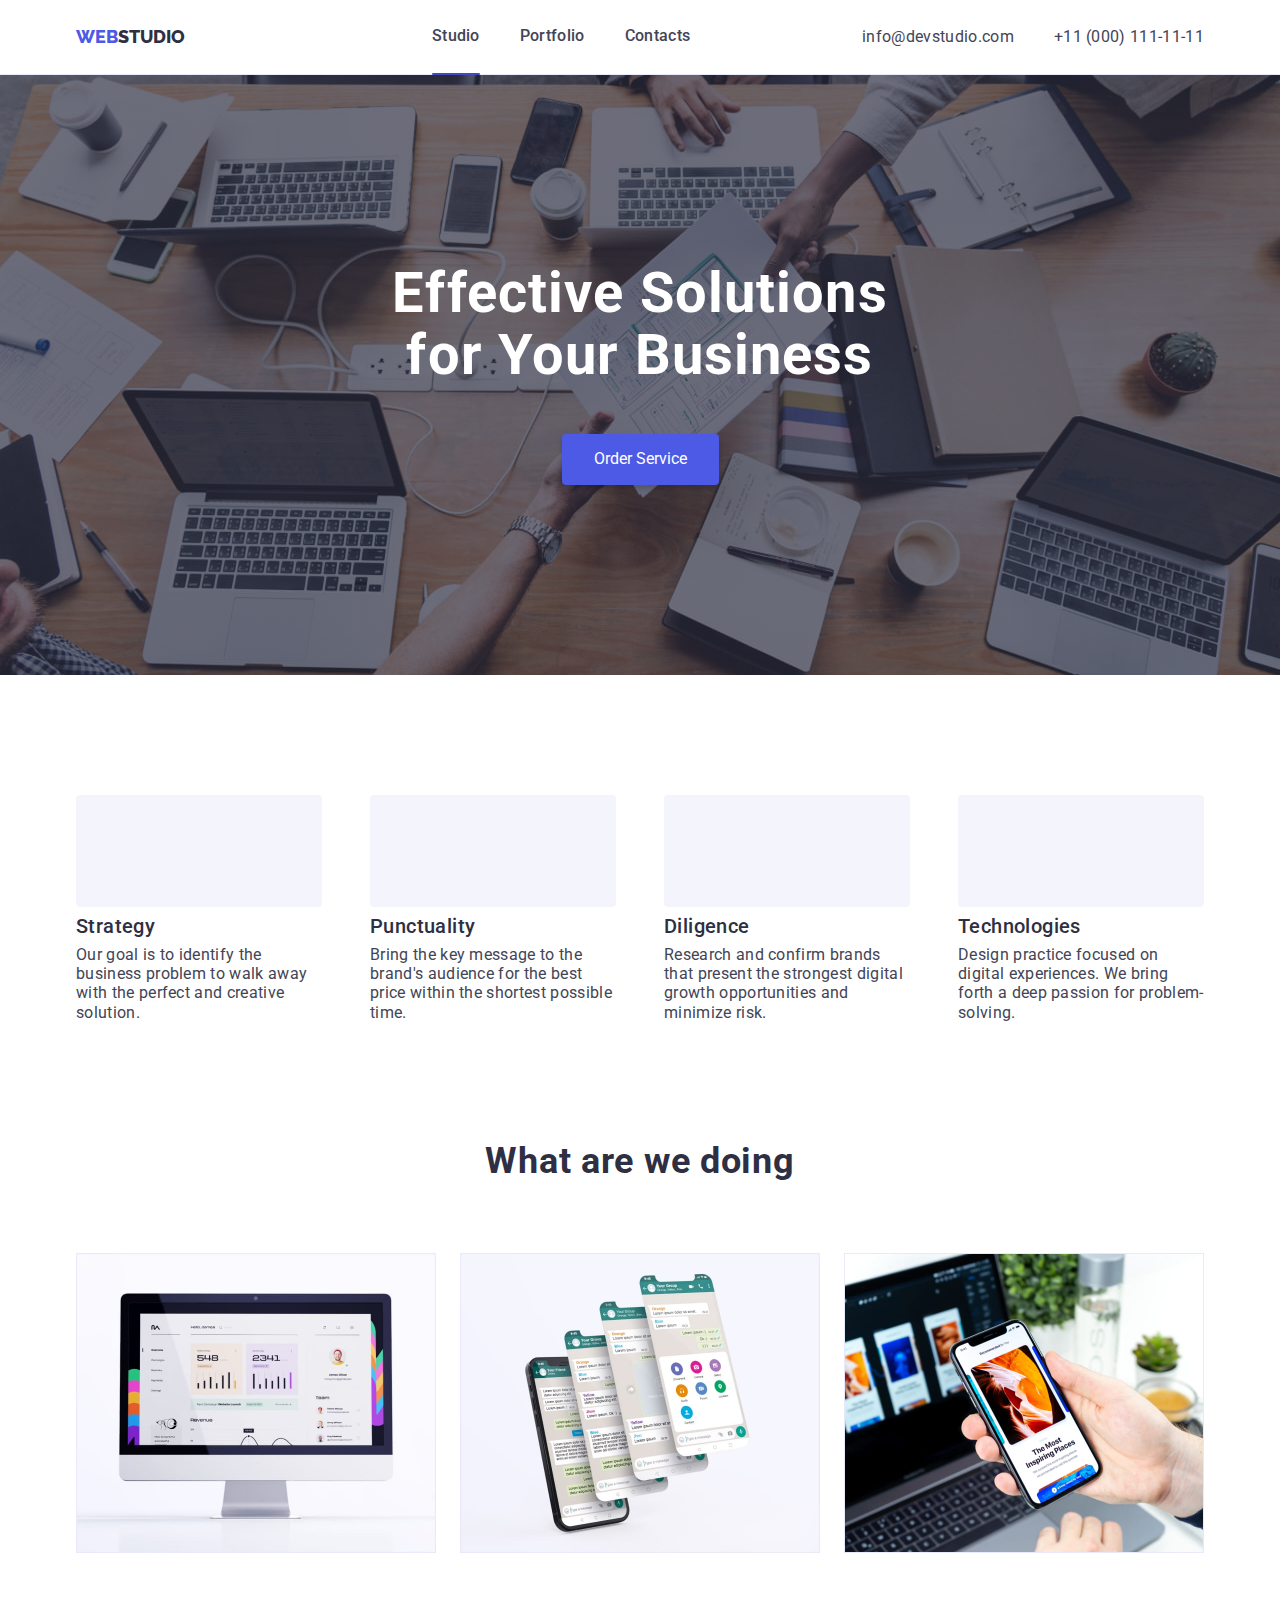
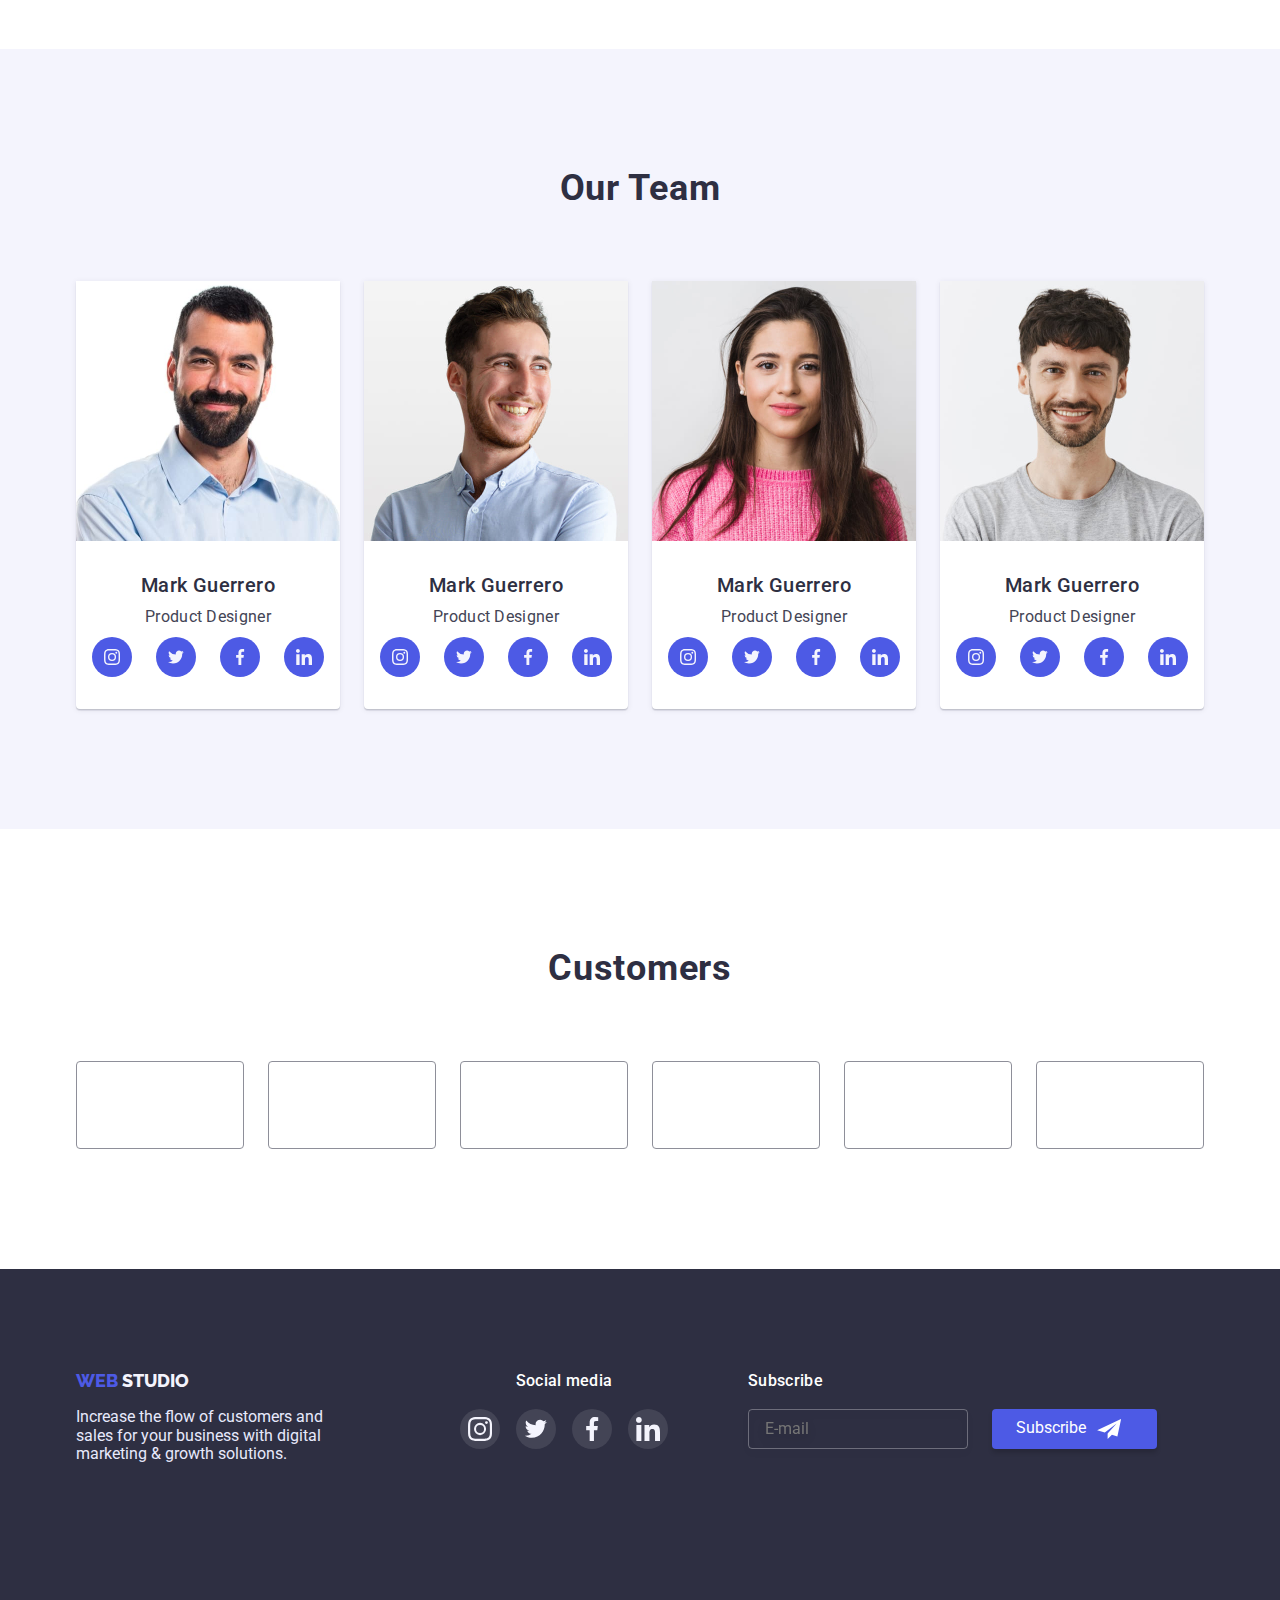
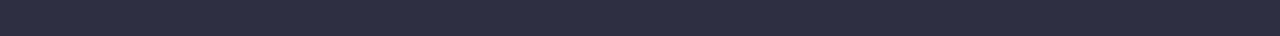
==== commit 212b59d9: "adaptive_1" ====
--- a/index.html
+++ b/index.html
@@ -4,23 +4,19 @@
     <meta charset="UTF-8" />
     <meta http-equiv="X-UA-Compatible" content="IE=edge" />
     <meta name="viewport" content="width=device-width, initial-scale=1.0" />
-    <link
-      href="https://fonts.googleapis.com/css2?family=Raleway:wght@800&family=Roboto:wght@400;500;700;900&display=swap"
-      rel="stylesheet"
-    />
-    <link
-      rel="stylesheet"
-      href="https://cdnjs.cloudflare.com/ajax/libs/modern-normalize/1.1.0/modern-normalize.min.css"
-    />
+    <link href="https://fonts.googleapis.com/css2?family=Raleway:wght@800&family=Roboto:wght@400;500;700;900&display=swap"
+      rel="stylesheet" />
+    <link rel="stylesheet" href="https://cdnjs.cloudflare.com/ajax/libs/modern-normalize/1.1.0/modern-normalize.min.css" />
     <link rel="stylesheet" href="css/style.css" />
     <title>WebStudio</title>
   <body> 
     <header class="header">
       <div class="container">
         <div class="header_top">
-      <nav class="header_navigation">
-        <a class="logo_top logo" href="./index.html">
+          <a class="logo_top logo" href="./index.html">
             <span class="logo_pre">web</span>Studio </a>
+          <nav class="header_navigation">
+      
         <ul class="menu_list">
           <li class="menu_item">
             <a class="menu_link menu_link_active" href="./index.html">Studio</a>
@@ -32,8 +28,8 @@
             <a class="menu_link" href="">Contacts</a>
           </li>
         </ul>
-      </nav>
-      <address class="header_contact">
+         </nav>
+         <address class="header_contact">
         <ul class="contact_list">
           <li class="contact_item">
             <a class="link contact_link" href="mailto:info@devstudio.com">info@devstudio.com</a>
@@ -42,9 +38,79 @@
             <a class="link contact_link" href="tel:+110001111111"> +11 (000) 111-11-11</a>
           </li>
         </ul>
-      </address>
-        </div>
+         </address>
+         <button class="mobile_btn-open" data-menu-open type="button">
+            <span class="menu_line"></span>
+          </button>
+      </div>
     </div>    
+    <div class="mobile_menu is-hidden" data-menu>
+      <button class="mobile_btn-close modal_btn" data-menu-close type="button">
+        <svg class="modal_icon" width="8" height="8">
+          <use href="./images/icon/icons.svg#icon-vector"></use>
+      </svg>
+      </button>
+      <div class="mobile_container">
+        <div class="mobile_wrap_top">
+          <nav class="mobile_navigation">
+           <ul class="mobile_list">
+          <li class="mobile_item">
+            <a class="mobile_link mobile_link_active" href="./index.html">Studio</a>
+          </li>
+          <li class="mobile_item">
+            <a class="mobile_link" href="./portfolio.html">Portfolio</a>
+          </li>
+          <li class="mobile_item">
+            <a class="mobile_link" href="">Contacts</a>
+          </li>
+           </ul>
+         </nav>
+        </div>
+         <div class="mobile_wrap_bottom">
+         <address class="mobile_contact">
+        <ul class="mobiles_list">
+          <li class="mobiles_item">
+            <a class="link mobiles_link mobiles_link-tel" href="tel:+110001111111"> +11 (000) 111-11-11</a>
+          </li>
+          <li class="mobiles_item">
+            <a class="link mobiles_link mobiles_link-email" href="mailto:info@devstudio.com">info@devstudio.com</a>
+          </li>
+        </ul>
+         </address>
+         <ul class="mob_soc_list">
+          <li class="mob_soc_item">
+            <a href="" class="team_soc_link">
+              <svg class="mob_icon" width="16" height="16">
+                <use href="./images/icon/icons.svg#icon-instagram"></use>
+              </svg>
+            </a>
+          </li>
+          <li class="mob_soc_item">
+            <a href="" class="mob_soc_link">
+              <svg class="mob_icon" width="16" height="16">
+               <use href="./images/icon/icons.svg#icon-twitter"></use>
+              </svg>
+            </a>
+          </li>
+          <li class="mob_soc_item">
+            <a href="" class="mob_soc_link">
+               <svg class="mob_icon" width="16" height="16">
+                <use href="./images/icon/icons.svg#icon-facebook"></use>
+              </svg>           
+            </a>
+          </li>
+          <li class="mob_soc_item">
+            <a href="" class="mob_soc_link">
+               <svg class="mob_icon" width="16" height="16">
+                  <use href="./images/icon/icons.svg#icon-linkedin"></use>
+              </svg>              
+            </a>
+          </li>
+        </ul>
+      </div>
+      </div>
+    </div>
+
     </header>
     <main>
       <section class="hero">
@@ -119,7 +185,7 @@
         </h2>
         <ul class="about_gallery">
             <li class="about_item">
-                <img class="about_img" src="./images/img_1.jpg" srcset='./images/img_1-2x.jpg 1x, ./images/img_12x.jpg 2x' alt="computer" width="360" />
+                <img class="about_img" src="./images/img_1.jpg" srcset='./images/img_1-2x.jpg 1x, ./images/img_1-2x.jpg 2x' alt="computer" width="360" />
             </li>
             <li class="about_item">
                 <img class="about_img" src="./images/img_2.jpg" srcset='./images/img_2-2x.jpg 1x, ./images/img_2-2x.jpg 2x' alt="computer" width="360" />
@@ -463,6 +529,7 @@
         </form>
         </div>
     </div>
+    <script src="./js/menu.js"></script>
      <script src="./js/modal.js"></script>
   </body>
 </html>
--- a/css/style.css
+++ b/css/style.css
@@ -50,7 +50,7 @@
     cursor: pointer;
 }
 .container{
-    width: 428px;
+    width: 300px;
     padding: 0 15px;
     margin: 0 auto;
 
@@ -68,6 +68,10 @@
     clip: rect(0 0 0 0);
     overflow: hidden;
  }
+
+ .no-scroll{
+    overflow: hidden;
+}
 body {
     font-family: 'Roboto', sans-serif;
     font-size: 16px;
@@ -97,52 +101,112 @@
 .header_top{
     display: flex;
     justify-content: space-between;
+    align-items: center;
     padding: 24px 0;
-}
-.header_navigation{
+    position: relative;
+}
+.mobile_btn-open,
+.mobile_btn-open::before,
+.mobile_btn-open::after{
+    display: block;
+    position: absolute;
+    width: 32px;
+    height: 3px;
+    border: none;
+    border-radius: 2px;
+    background-color: var(--grey-700);
+    right: 0;
+}
+.mobile_btn-open::before {
+    content: '';
+    top: -8px;
+    right:0;
+    
+  }
+  .mobile_btn-open::after {
+    content: '';
+    top: 8px;
+    right:0;
+    
+  }
+.mobile_btn-open:hover,
+.mobile_btn-open::before:hover,
+.mobile_btn-open::after:hover {
+    background-color: var(--blue-700);
+  }
+
+.mobile_menu{
+    background-color: var(--blue-300);
+    position: fixed;
+    top: 0;
+    width: 100%;
+    height: 100%;
+    padding: 24px 24px 40px 40px;
+    z-index: 1;
+}
+.mobile_menu> .mobile_container{
+    height: 92%;
+    display: flex;
+    flex-direction: column;
+    justify-content: space-between;
+    overflow-y: auto;
+}
+.mobile_btn-close{
+    display: block;
+    margin-left: auto;
+    margin-bottom: 32px;
+}
+.mobiles_item:first-child{
+    margin-bottom: 40px;
+}
+.mobiles_item:last-child{
+    margin-bottom: 40px;
+}
+.mobiles_link-tel{
+    font-weight: var(--bolt-700);
+    font-size: 36px;
+    line-height: 1.1;
+    letter-spacing: 0.02em;
+    text-transform: capitalize;
+    color: var(--blue-600);
+    font-style: normal;
+}
+.mobiles_link-email{
+    font-weight: 500;
+    font-size: 20px;
+    line-height: 1.1;
+    letter-spacing: 0.02em;
+    color: var(--grey-600);
+    margin-bottom: 48px;
+    text-decoration: none;
+    font-style: normal;
+}
+.mobile_link{
+    font-weight: var(--bolt-700);
+    font-size: 36px;
+    line-height: 1.1;
+    letter-spacing: 0.02em;
+    text-transform: capitalize;
+    text-decoration: none;
+    color: var(--grey-700);
+}
+.mobile_item:not(:last-child){
+    margin-bottom: 40px;
+}
+
+.mob_soc_list{
+    display: flex;
+    justify-content: space-between;
+    gap: 56px;
+}
+.social_link{
+    width: 100%;
+    height: 100%;
     display: flex;
     align-items: center;
-    
-}
-.menu_list{
-    display: flex;
-    gap: 40px;
-  
-}
-
-.menu_link {
-    font-weight: var(--medium-500);
-    
-   
-}
-
-.menu_link,
-.contact_link {
-    font-style: normal;
-    text-decoration: none;
-    line-height: 1.5;
-    letter-spacing: var(--little);
-    color: var(--grey-600);
-    transition: color 250ms cubic-bezier(0.4, 0, 0.2, 1);
-}
-
-.menu_link:focus,
-.contact_link:focus,
-.menu_link:hover,
-.contact_link:hover {
-    color: var(--blue-700);
-}
-.menu_link.menu_link_active::after{
-    content: " ";
-    position: relative;
-    display: block;
-    width: 100%;
-    height: 2px;
-    bottom: -25px;
-    background:var(--blue-700);
-    border-radius: 2px;
-    z-index: 1;
-}
+    justify-content: center;
+}
+
 .hero_btn:hover,
 .modal_submit:hover,
 .footer_btn:hover{
@@ -167,12 +231,17 @@
 
 .logo_top {
     color: var(--grey-700);
+    position: absolute;
+    left: 0;
 }
 .contact_list{
     display: flex;
     gap: 40px;
-}
-
+    display: none;
+}
+.header_navigation{
+    display: none;
+}
 
 /*_______________________ HERO */
 .hero{
@@ -198,7 +267,7 @@
 }
 
 .hero_info{
-    max-width: 494px;
+    max-width: 355px;
     display: flex;
     flex-direction: column;
     text-align: center;
@@ -232,7 +301,7 @@
 .skils_list{
     display: flex;
     flex-direction: column;
-    max-width: 100%;
+    max-width: 300px;
 }
 .skils_item{
     max-width: 100%;
@@ -309,7 +378,8 @@
     justify-content: space-between;
     gap: 24px;
 }
-.team_soc_link{
+.team_soc_link,
+.mob_soc_link{
     width: 40px;
     height: 40px;
     border-radius: 50%;
@@ -319,7 +389,9 @@
         justify-content: center;
     transition: background-color 250ms cubic-bezier(0.4, 0, 0.2, 1); 
 }
-.team_soc_link:is(:hover,:focus){
+.team_soc_link:is(:hover,:focus),
+.mob_soc_link:is(:hover,:focus)
+{
     background-color: var(--blue-700);
 }
 
@@ -360,7 +432,7 @@
   
 }
 .customer_link{
-    width: 190px;
+    width: 195px;
     height: 88px;
     display: flex;
     align-items: center;
@@ -405,10 +477,11 @@
 .footer_tagline{
     margin-top: 16px;
     color: var(--blue-500);  
+    text-align: left;
 }
 
 .footer_subscribe{
-    width: 398px;
+    width: 270px;
 }
 .footer_input{
     width: 100%;
@@ -749,10 +822,77 @@
 
 
 @media screen and (min-width: 480px){
+    .container{
+        width: 428px;
+    }
+    .skils_list{
+        max-width: 100%;
+    }
+    .customer_link{
+        width: 190px;
+    }
+    .footer_subscribe{
+        width: 398px;
+    }
 }
 @media screen and (min-width: 768px){
     .container{
         width: 768px;
+    }
+    .logo_top {
+        position: relative;
+    }
+    .contact_list{
+        display: flex;
+        gap: 40px;
+    }
+    .mobile_btn-open{
+        display: none;
+    }
+    .contact_list{
+        display: block;
+    }
+    .header_navigation{
+        display: flex;
+        align-items: center;
+        
+    }
+    .menu_list{
+        display: flex;
+        gap: 40px;
+      
+    }
+    .menu_link {
+        font-weight: var(--medium-500);
+    }
+    
+    .menu_link,
+    .contact_link
+     {
+        font-style: normal;
+        text-decoration: none;
+        line-height: 1.5;
+        letter-spacing: var(--little);
+        color: var(--grey-600);
+        transition: color 250ms cubic-bezier(0.4, 0, 0.2, 1);
+    }
+    
+    .menu_link:focus,
+    .contact_link:focus,
+    .menu_link:hover,
+    .contact_link:hover {
+        color: var(--blue-700);
+    }
+    .menu_link.menu_link_active::after{
+        content: " ";
+        position: relative;
+        display: block;
+        width: 100%;
+        height: 2px;
+        bottom: -25px;
+        background:var(--blue-700);
+        border-radius: 2px;
+        z-index: 1;
     }
     .hero{
         background-image: linear-gradient(var(--l_gra)),
@@ -767,7 +907,16 @@
           url(../images/bg_tablet2x.jpg);
         }
       }
-
+      .hero_text {
+        font-size: 56px;
+        line-height: 1.1;
+        text-align: center;
+        letter-spacing: 0.02em;
+        margin-bottom: 40px;
+    }
+    .hero_info{
+        max-width: 500px;
+    }
     .skils_list {
         display: flex;
         justify-content: space-between;
@@ -805,6 +954,7 @@
         flex-direction: row;
         justify-content: left;
         flex-wrap: wrap;
+        width: 768px;
     }    
     .footer_subscribe{
         width: 100%;
@@ -837,6 +987,9 @@
 @media screen and (min-width: 1200px){
     .container{
         width: 1158px;
+    }
+    .contact_list{
+        display: flex;
     }
     .hero{
         padding: 188px 0;
@@ -898,6 +1051,9 @@
     .customer_link{
         width: 168px;
     }
+    .footer {
+        padding-left: 0;
+    }
     .footer_information{
         display: flex;
         align-items: start;
@@ -915,7 +1071,7 @@
         margin-right: 80px;
     }
     .footer_subscribe {
-        width: 456px;
+        width: 409px;
         display: flex;
        flex-wrap: wrap;
     }
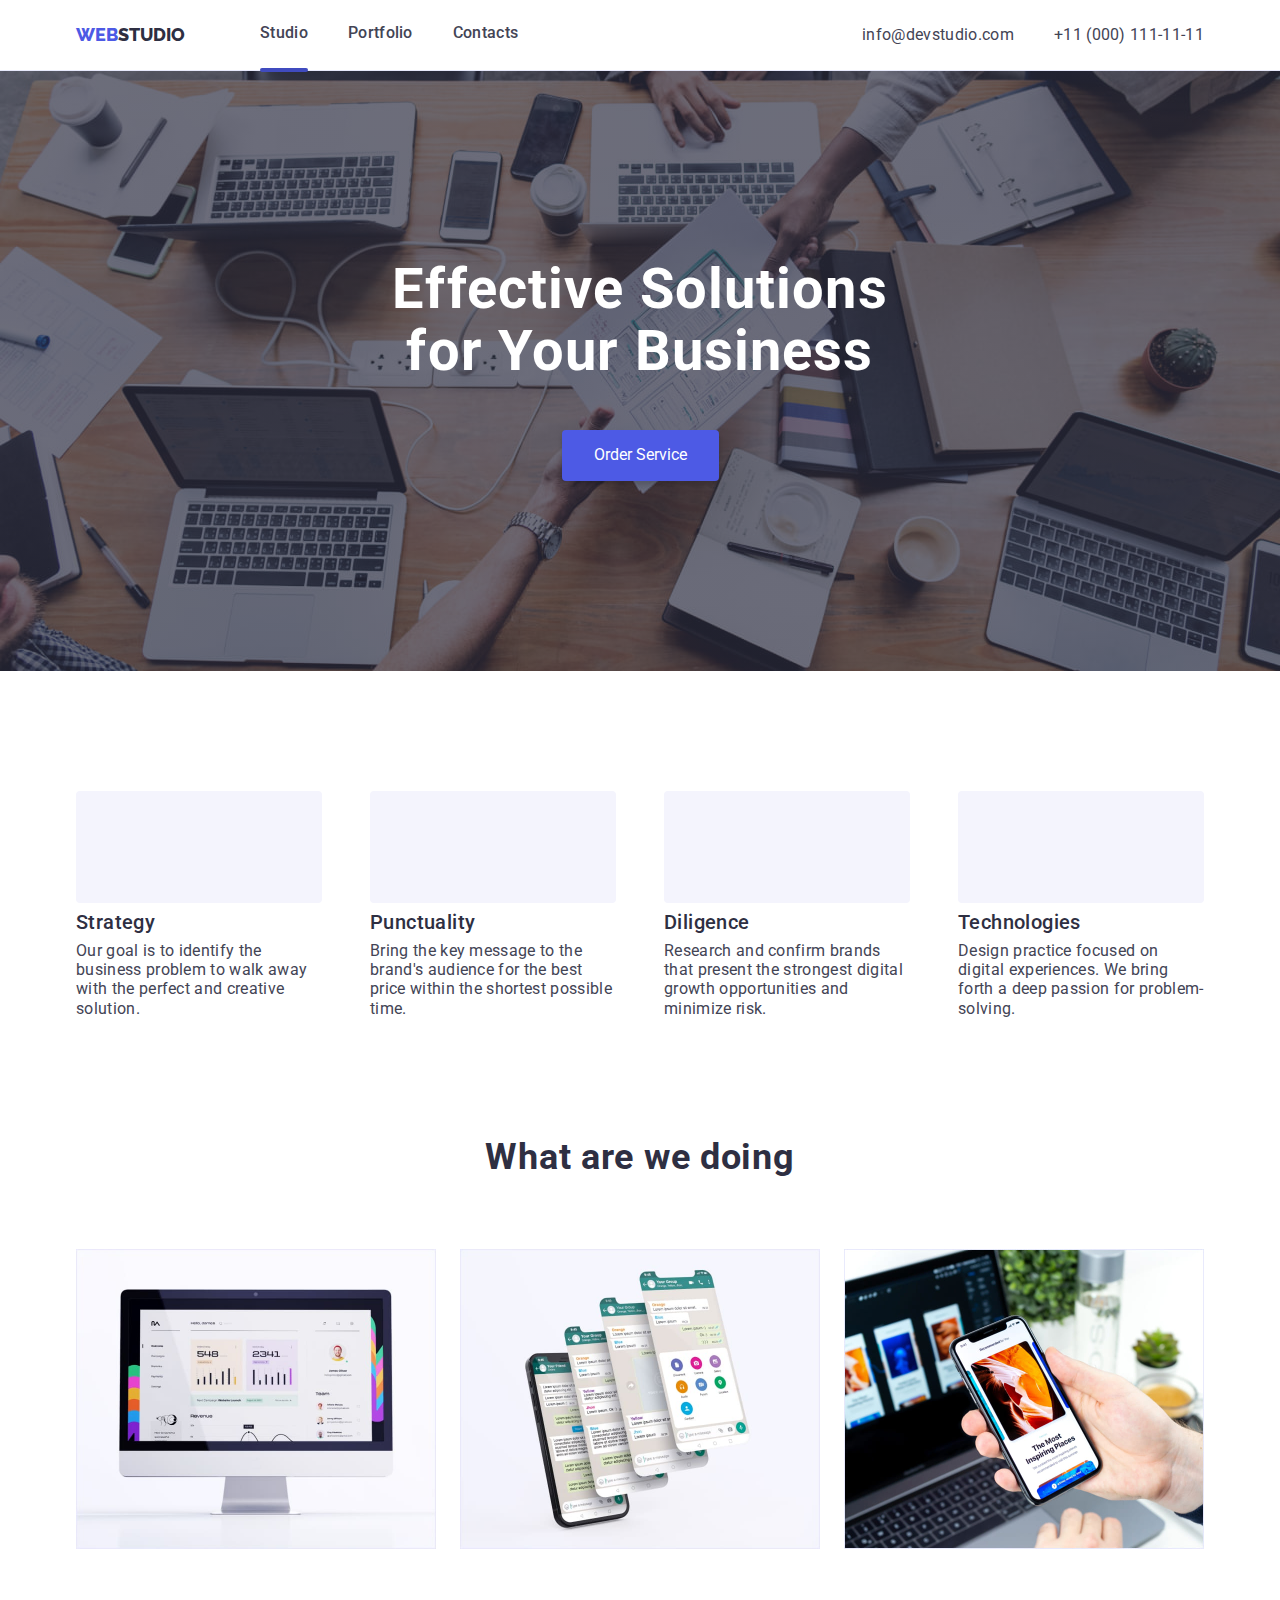
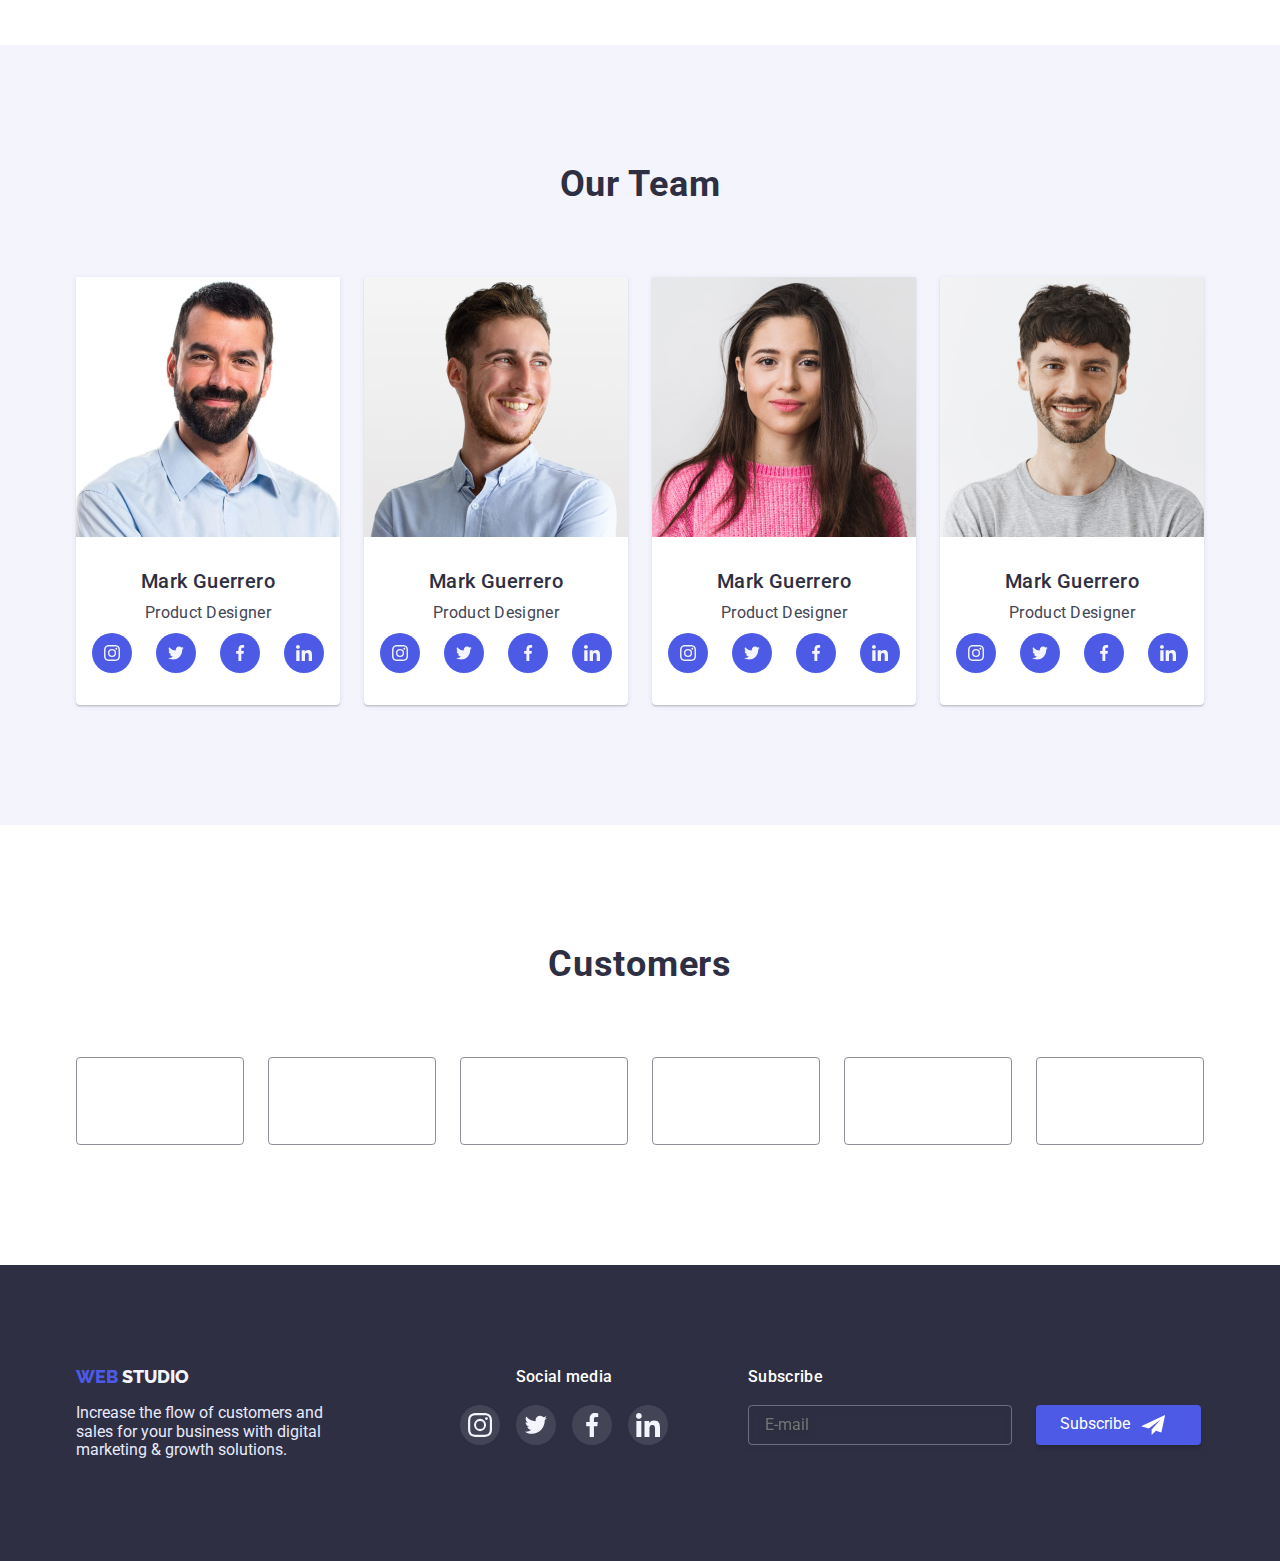
==== commit 41790215: "bug_fixed_1" ====
--- a/index.html
+++ b/index.html
@@ -8,7 +8,7 @@
       rel="stylesheet" />
     <link rel="stylesheet" href="https://cdnjs.cloudflare.com/ajax/libs/modern-normalize/1.1.0/modern-normalize.min.css" />
     <link rel="stylesheet" href="css/style.css" />
-    <title>WebStudio</title>
+      <title>WebStudio</title>
   <body> 
     <header class="header">
       <div class="container">
@@ -114,13 +114,14 @@
     </header>
     <main>
       <section class="hero">
-      <div class="container">
+       <div class="container">
         <div class="hero_info">
           <h1 class="hero_text">
             Effective Solutions for Your Business
         </h1>
-        <button class="hero_btn" type="button"data-modal-open>Order Service</button>
-        </div>
+        <button class="hero_btn" type="button" data-modal-open>Order Service</button>
+        </div>
+       </div>
       </section>
       <section class="skils">
         <div class="container">
@@ -176,7 +177,6 @@
           </li>
         </ul>
         </div>
-        </div>
       </section>
       <section class="about">
         <div class="container">
@@ -412,7 +412,7 @@
         <div class="footer_information">
         <div class="footer_info">
         <a class="footer_logo logo" href="./index.html">
-            <span class="logo_pre">web</span> Studio </a>
+            <span class="logo_pre">web</span> Studio 
         </a>
         <p class="footer_tagline">
           Increase the flow of customers and
@@ -481,41 +481,35 @@
           <ul class="modal_form_list">
             <li class="modal_form_item">
               <label class="modal_label">
-                <span class="modal_span">Name</span>
-                <div class="modal_wrap">
+                <span class="modal_span">Name</span>    
                   <input class="modal_input" type="text"  name="user name">
                  <svg class="modal_icons">
                         <use href="./images/icon/icons.svg#icon-user"></use>
                   </svg>
-                </div>
               </label>
             </li>
             <li class="modal_form_item">
               <label class="modal_label">
-                <span class="modal_span">Phone</span>
-               <div class="modal_wrap">
+                <span class="modal_span">Phone</span>          
                 <input class="modal_input" type="tel"  name="tel">
                 <svg class="modal_icons">
                   <use href="./images/icon/icons.svg#icon-tel"></use>
                 </svg>
-               </div>
               </label>
             </li>
             <li class="modal_form_item">
               <label class="modal_label">
                 <span class="modal_span">Email</span>
-                <div class="modal_wrap">
                   <input class="modal_input" type="email"  name="email"> 
                 <svg class="modal_icons">
                   <use href="./images/icon/icons.svg#icon-mail"></use>
                 </svg>
-                </div>
               </label>
             </li>
             <li class="modal_form_item">
               <label class="modal_label">
                 <span class="modal_span">Comment</span>
-                <textarea class="modal_message" name="text" id="text"placeholder="Text input"></textarea>
+                <textarea class="modal_message" name="text" id="text" placeholder="Text input"></textarea>
               </label>
             </li>
           </ul>    
--- a/css/style.css
+++ b/css/style.css
@@ -102,8 +102,9 @@
     display: flex;
     justify-content: space-between;
     align-items: center;
-    padding: 24px 0;
+    padding: 35px 0;
     position: relative;
+    height: 70px;
 }
 .mobile_btn-open,
 .mobile_btn-open::before,
@@ -156,15 +157,15 @@
     margin-left: auto;
     margin-bottom: 32px;
 }
+.mobiles_list{
+    margin-bottom: 40px;
+}
 .mobiles_item:first-child{
     margin-bottom: 40px;
 }
-.mobiles_item:last-child{
-    margin-bottom: 40px;
-}
 .mobiles_link-tel{
     font-weight: var(--bolt-700);
-    font-size: 36px;
+    font-size: 21px;
     line-height: 1.1;
     letter-spacing: 0.02em;
     text-transform: capitalize;
@@ -197,7 +198,7 @@
 .mob_soc_list{
     display: flex;
     justify-content: space-between;
-    gap: 56px;
+    gap: 18px;
 }
 .social_link{
     width: 100%;
@@ -242,6 +243,8 @@
 .header_navigation{
     display: none;
 }
+
+
 
 /*_______________________ HERO */
 .hero{
@@ -461,6 +464,7 @@
     display: flex;
    flex-direction: column;
    align-items: center;
+   padding-left: 0;
    
 }
 .footer_info{
@@ -660,7 +664,7 @@
 }
 
 .modal{
-    width: 392px;
+    width: 310px;
     min-height: 586px;
     background-color: var(--blue-300);
     box-shadow: 0px 1px 1px rgba(0, 0, 0, 0.14), 0px 1px 3px rgba(0, 0, 0, 0.12), 0px 2px 1px rgba(0, 0, 0, 0.2);
@@ -720,7 +724,7 @@
     letter-spacing: 0.04em;
     color: var(--grey-500)
 }
-.modal_wrap{
+.modal_label{
     position: relative;
 
 }
@@ -751,9 +755,8 @@
     width: 18px;
     height: 24px;
     position: absolute;
-    top: 50%;
+    top: 28px;
     left: 16px;
-    transform: translateY(-50%);
 }
 .modal_checkbox{
     margin-bottom: 16px;
@@ -767,7 +770,7 @@
 
 .modal_text{
     font-weight: var(--regular-400);
-    font-size: 12px;
+    font-size: 9px;
     line-height: 1.1;
     letter-spacing: 0.04em;
     color: var(--grey-550);
@@ -813,13 +816,21 @@
 }
 
 .modal_submit{
-    width: 169px;
-    height: 56px;
+    width: 150px;
+    height: 46px;
     display: block;
     margin: 0 auto;
     padding: 16px 32px;
 }
 
+@media (min-width:320px ) and (max-width:480px ) {
+    .header_top{
+        width: 300px;
+    }
+    .logo_top{
+        left: -29px;
+    }
+}
 
 @media screen and (min-width: 480px){
     .container{
@@ -834,7 +845,42 @@
     .footer_subscribe{
         width: 398px;
     }
-}
+    .mobiles_link-tel{
+        font-size: 36px;
+    }
+    .mob_soc_list {
+        display: flex;
+        justify-content: space-between;
+        gap: 56px;
+    }
+    .modal{
+        width: 392px;
+    }
+    .modal_text{
+        font-size: 12px;
+    }
+    .modal_submit{
+        width: 169px;
+        height: 56px;
+    }
+}
+@media (min-width:480px ) and (max-width:579px ) {
+    .header_top{
+        width: 432px;
+    }
+    .logo_top{
+        left: -39px;
+    }
+}
+@media (min-width:580px ) and (max-width:768px ) {
+    .header_top{
+        width: 100%;
+    }
+    .logo_top{
+        left: 0;
+    }
+}
+
 @media screen and (min-width: 768px){
     .container{
         width: 768px;
@@ -883,17 +929,19 @@
     .contact_link:hover {
         color: var(--blue-700);
     }
+    
     .menu_link.menu_link_active::after{
         content: " ";
         position: relative;
         display: block;
         width: 100%;
-        height: 2px;
-        bottom: -25px;
+        height: 4px;
+        bottom: -23px;
         background:var(--blue-700);
         border-radius: 2px;
         z-index: 1;
     }
+    
     .hero{
         background-image: linear-gradient(var(--l_gra)),
              url(../images/bg_tablet.jpg);
@@ -944,7 +992,7 @@
         margin-bottom: 0;
     }
     .footer{
-        padding-left: 108px;
+        padding-left: 0;
     }
     .footer_info{
         margin-right: 24px;
@@ -984,6 +1032,14 @@
     }
 }
 
+@media (min-width:768px ) and (max-width:1200px ) {
+    .footer_information{
+        width: 600px;
+        margin: 0 auto;
+    }
+}
+
+
 @media screen and (min-width: 1200px){
     .container{
         width: 1158px;
@@ -1008,7 +1064,12 @@
       url(../images/bg_desktop2x.jpg);
     }
   }
-
+  .header_top{
+    justify-content: unset;
+  }
+    .header_contact{
+        margin-left: auto;
+    }
     .hero_text {
         font-size:56px;
         margin-bottom: 48px;
@@ -1039,11 +1100,9 @@
     .about{
         display: block;
     }
-    .team{
+    .team,
+    .customer{
         padding: 120px 0;  
-    }
-    .customer{
-        padding: 120px 0;
     }
     .customer_list{
         justify-content: space-between;
@@ -1065,18 +1124,21 @@
         max-width: 264px;
         margin-right: 120px;
         text-align: left;
+        margin-bottom: 0;
       
     }
     .social{
         margin-right: 80px;
+        margin-bottom: 0;
     }
     .footer_subscribe {
-        width: 409px;
+        width: 456px;
         display: flex;
        flex-wrap: wrap;
+       margin-bottom: 0;
     }
     .footer_input {
-        width: 220px;
+        width: 264px;
         margin-right: 24px;
     }
     .modal{
@@ -1084,7 +1146,11 @@
         min-height: 576px;
     }
   
+    .gallery {
+        padding: 100px 156px;
+    }
 
 
     
-}+}
+
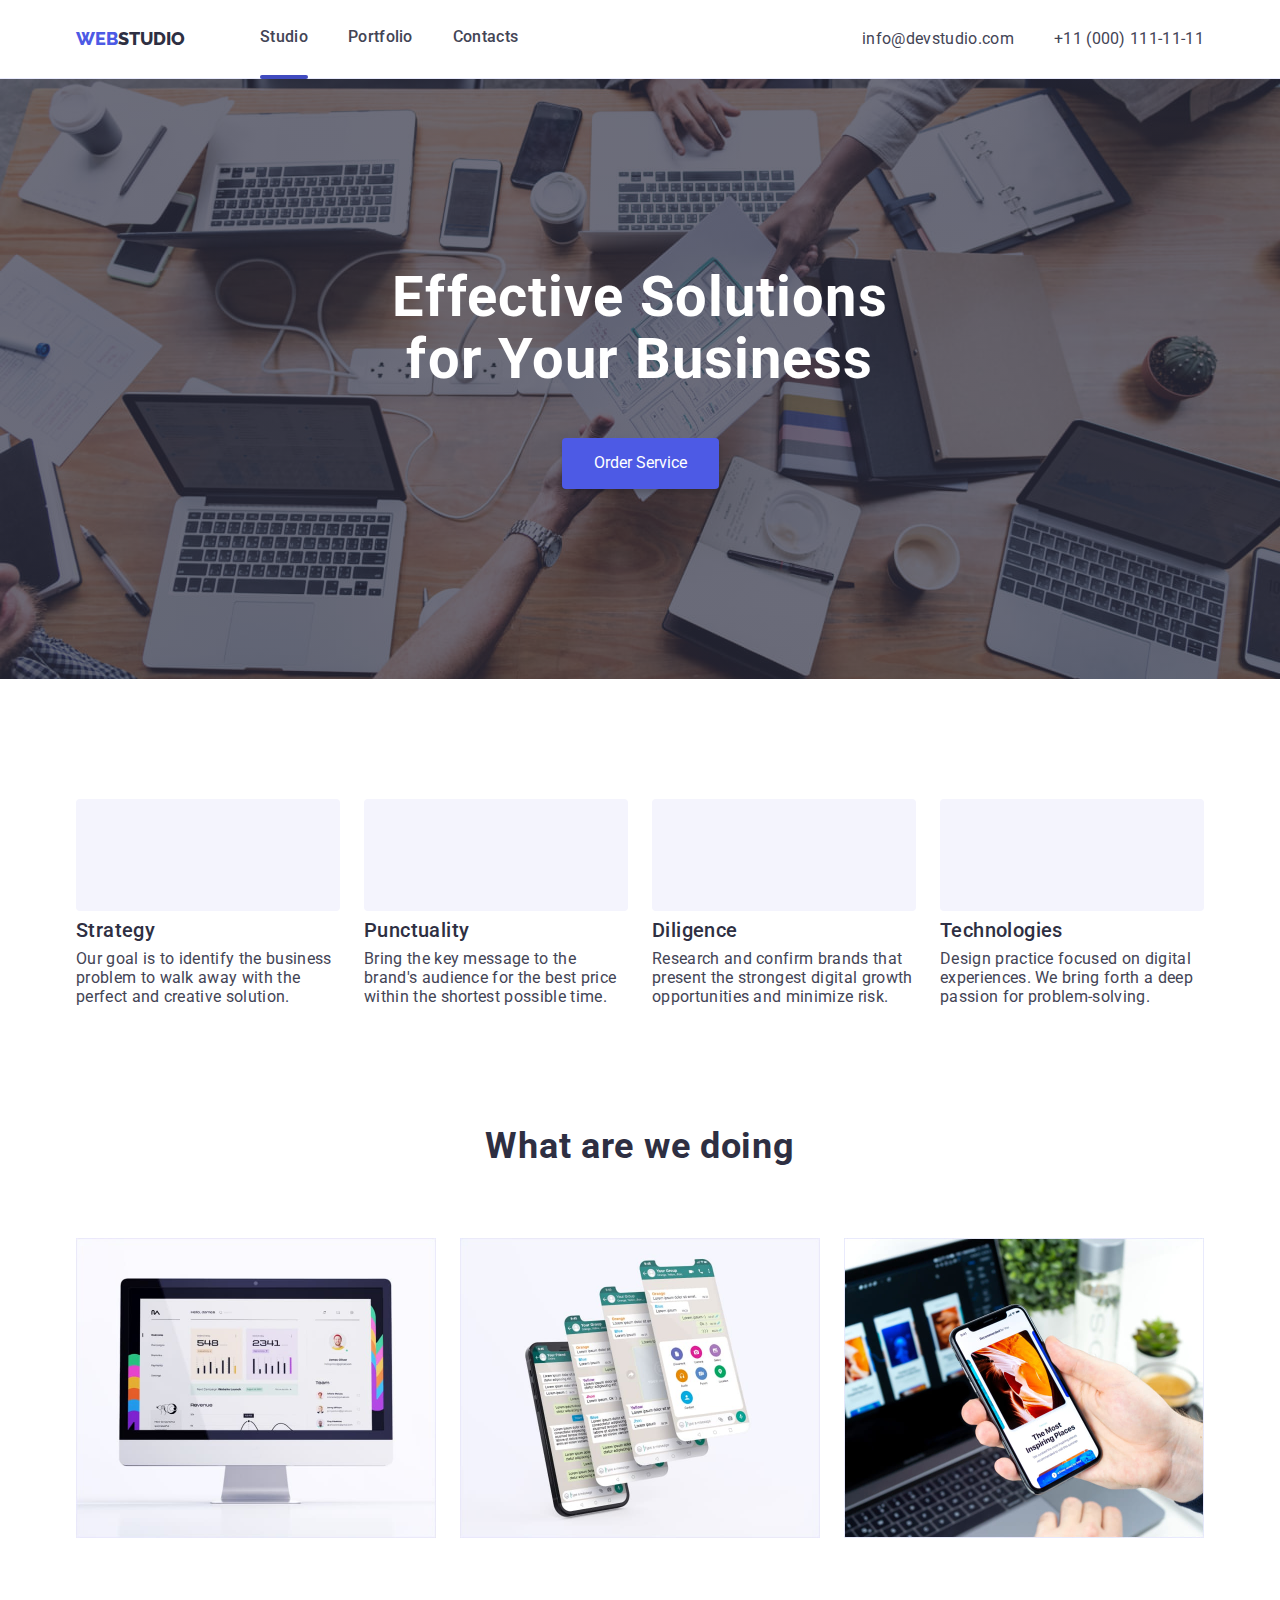
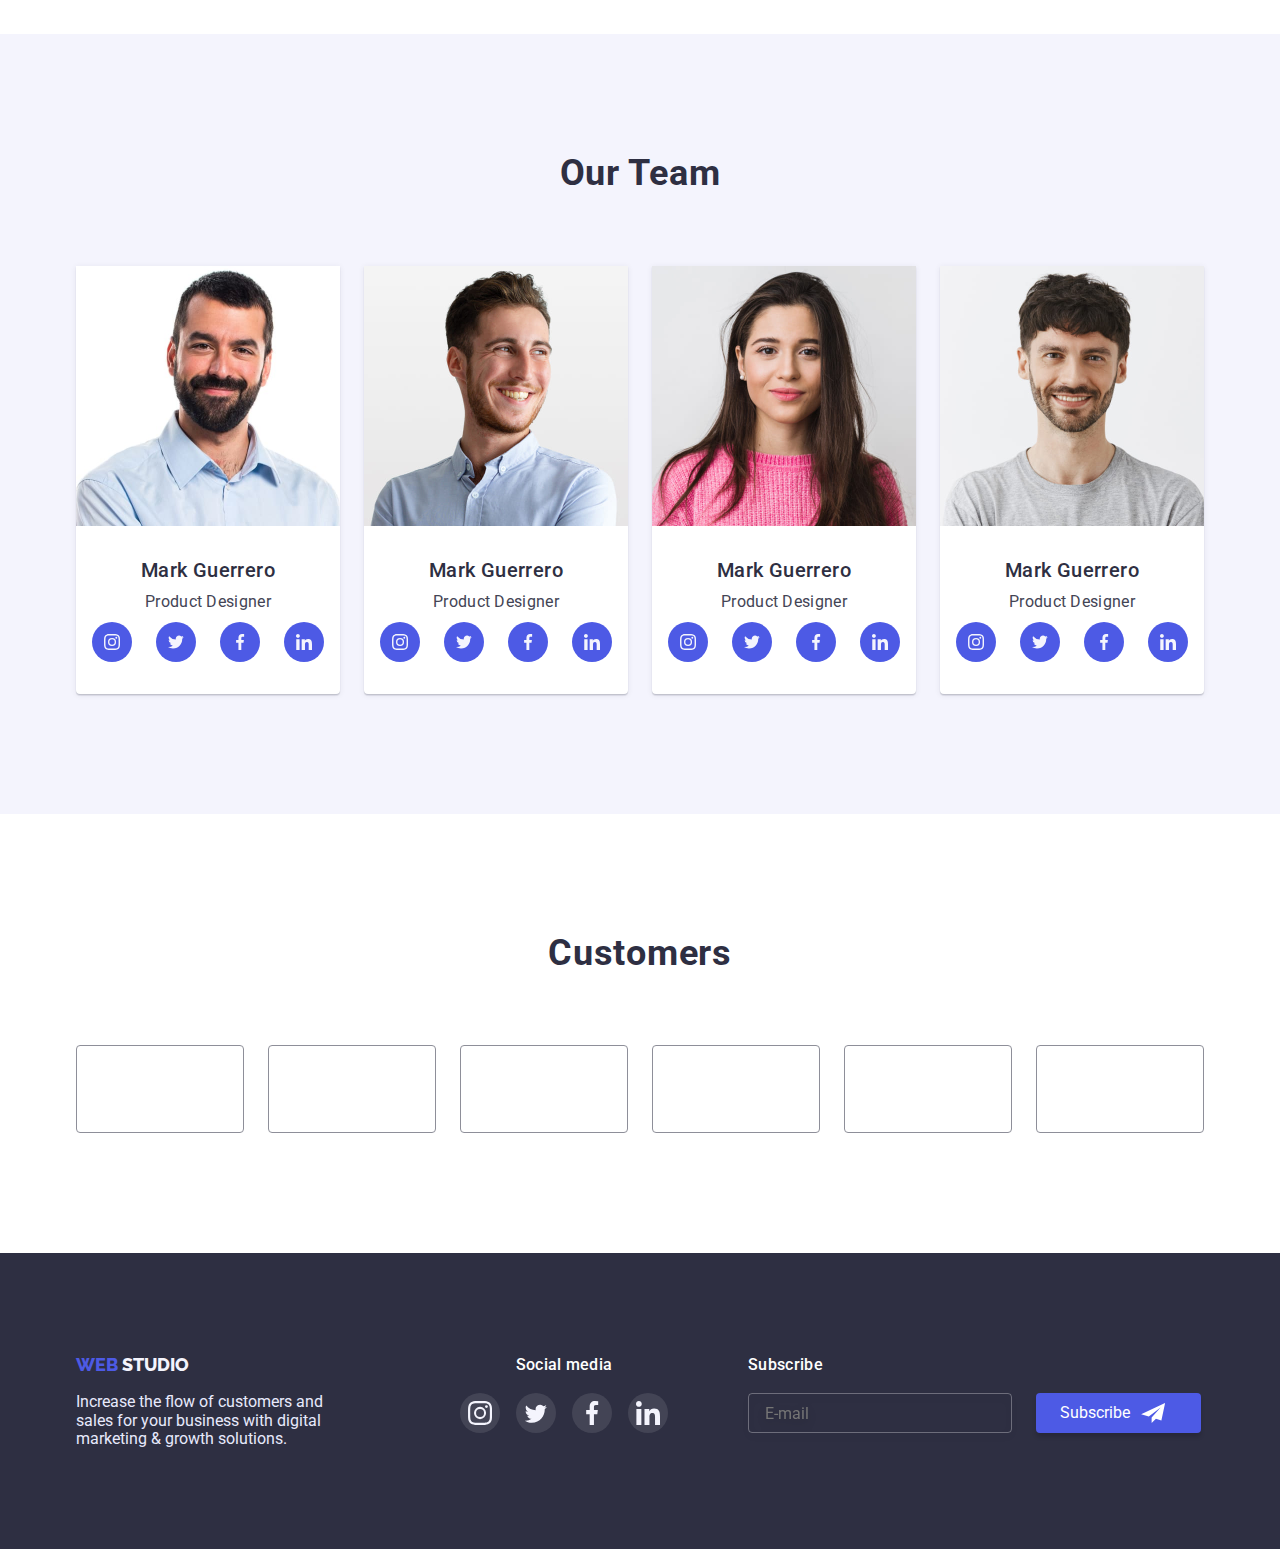
==== commit e493ece1: "bug_fixed_2" ====
--- a/index.html
+++ b/index.html
@@ -40,7 +40,8 @@
         </ul>
          </address>
          <button class="mobile_btn-open" data-menu-open type="button">
-            <span class="menu_line"></span>
+          
+          <img src="./images/icon/burger.svg" alt="">
           </button>
       </div>
     </div>    
--- a/css/style.css
+++ b/css/style.css
@@ -100,39 +100,15 @@
 }
 .header_top{
     display: flex;
-    justify-content: space-between;
     align-items: center;
     padding: 35px 0;
     position: relative;
-    height: 70px;
-}
-.mobile_btn-open,
-.mobile_btn-open::before,
-.mobile_btn-open::after{
-    display: block;
-    position: absolute;
-    width: 32px;
-    height: 3px;
+}
+.mobile_btn-open{
     border: none;
-    border-radius: 2px;
-    background-color: var(--grey-700);
-    right: 0;
-}
-.mobile_btn-open::before {
-    content: '';
-    top: -8px;
-    right:0;
-    
-  }
-  .mobile_btn-open::after {
-    content: '';
-    top: 8px;
-    right:0;
-    
-  }
-.mobile_btn-open:hover,
-.mobile_btn-open::before:hover,
-.mobile_btn-open::after:hover {
+    background-color: transparent;
+}
+.mobile_btn-open:hover {
     background-color: var(--blue-700);
   }
 
@@ -221,7 +197,7 @@
     line-height: 1.33;
     text-transform: uppercase;
     text-decoration: none;
-    margin-right: 75px;
+
 
 }
 
@@ -232,8 +208,6 @@
 
 .logo_top {
     color: var(--grey-700);
-    position: absolute;
-    left: 0;
 }
 .contact_list{
     display: flex;
@@ -882,12 +856,14 @@
 }
 
 @media screen and (min-width: 768px){
+
     .container{
         width: 768px;
     }
-    .logo_top {
-        position: relative;
-    }
+    .logo_top,
+    .menu_list{
+        margin-right: 120px;
+      }
     .contact_list{
         display: flex;
         gap: 40px;
@@ -902,6 +878,9 @@
         display: flex;
         align-items: center;
         
+    }
+    .header_top{
+        padding: 25px 0;
     }
     .menu_list{
         display: flex;
@@ -936,7 +915,7 @@
         display: block;
         width: 100%;
         height: 4px;
-        bottom: -23px;
+        bottom: -36px;
         background:var(--blue-700);
         border-radius: 2px;
         z-index: 1;
@@ -1064,9 +1043,15 @@
       url(../images/bg_desktop2x.jpg);
     }
   }
+  .logo_top{
+    margin-right: 75px;
+  }
   .header_top{
     justify-content: unset;
   }
+  .menu_link.menu_link_active::after{
+       bottom: -26px;
+}
     .header_contact{
         margin-left: auto;
     }
@@ -1090,9 +1075,6 @@
     }
     .skils_item{
         width: 264px;
-    }
-    .skils_item:not(:last-child){
-        margin-right: 24px;
     }
     .skils_img{
         display: flex;
